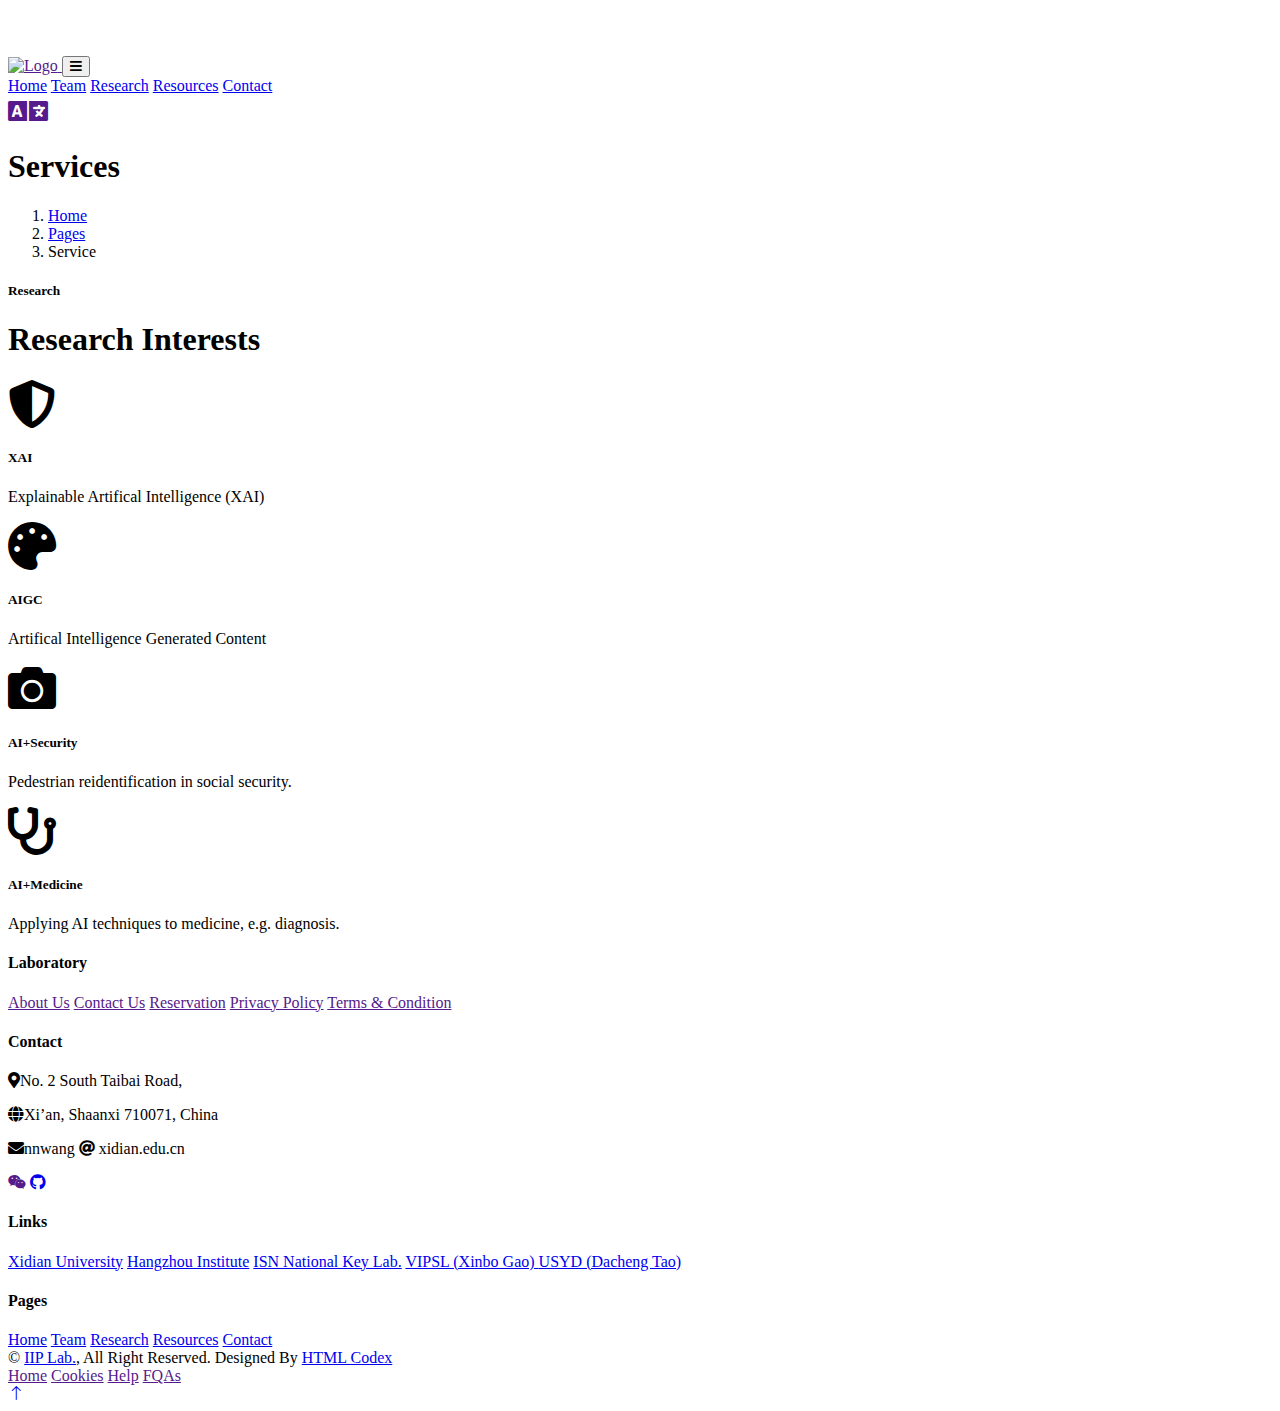
==== research.html @ 254fb224 "Add files via upload" ====
<!DOCTYPE html>
<html lang="en">


<head>
    <meta charset="utf-8">
    <title>IIP Lab. Research</title>
    <meta content="width=device-width, initial-scale=1.0" name="viewport">
    <meta content="" name="keywords">
    <meta content="" name="description">

    <!-- Favicon -->
    <link href="img/iip_fav.png" rel="icon">

    <!-- Google Web Fonts -->
    <link rel="preconnect" href="https://fonts.googleapis.com">
    <link rel="preconnect" href="https://fonts.gstatic.com" crossorigin>
    <link href="https://fonts.googleapis.com/css2?family=Heebo:wght@400;500;600&family=Nunito:wght@600;700;800&family=Pacifico&display=swap" rel="stylesheet">

    <!-- Icon Font Stylesheet -->
    <link href="https://cdnjs.cloudflare.com/ajax/libs/font-awesome/5.10.0/css/all.min.css" rel="stylesheet">
    <link href="https://cdn.jsdelivr.net/npm/bootstrap-icons@1.4.1/font/bootstrap-icons.css" rel="stylesheet">

    <!-- Libraries Stylesheet -->
    <link href="lib/animate/animate.min.css" rel="stylesheet">
    <link href="lib/owlcarousel/assets/owl.carousel.min.css" rel="stylesheet">
    <link href="lib/tempusdominus/css/tempusdominus-bootstrap-4.min.css" rel="stylesheet" />

    <!-- Customized Bootstrap Stylesheet -->
    <link href="css/bootstrap.min.css" rel="stylesheet">

    <!-- Template Stylesheet -->
    <link href="css/style.css" rel="stylesheet">
</head>

<body>
    <div class="container-xxl bg-white p-0">
        <!-- Spinner Start -->
        <div id="spinner" class="show bg-white position-fixed translate-middle w-100 vh-100 top-50 start-50 d-flex align-items-center justify-content-center">
            <div class="spinner-border text-primary" style="width: 3rem; height: 3rem;" role="status">
                <span class="sr-only">Loading...</span>
            </div>
        </div>
        <!-- Spinner End -->



        <!-- Navbar & Hero Start -->
        <div class="container-xxl position-relative p-0">
            <nav class="navbar navbar-expand-lg navbar-dark bg-dark px-4 px-lg-5 py-3 py-lg-0">
                <a href="" class="navbar-brand p-0">
                    <!-- <h1 class="text-primary m-0"><i class="fa fa-utensils me-3"></i>IIP-XDU</h1> -->
                    <img src="img/iip_white2.png" alt="Logo">
                </a>
                <button class="navbar-toggler" type="button" data-bs-toggle="collapse" data-bs-target="#navbarCollapse">
                    <span class="fa fa-bars"></span>
                </button>
                <div class="collapse navbar-collapse" id="navbarCollapse">
                    <div class="navbar-nav ms-auto py-0 pe-4">
                        <a href="index.html" class="nav-item nav-link">Home</a>
                        <a href="team.html" class="nav-item nav-link">Team</a>
                        <a href="research.html" class="nav-item nav-link active">Research</a>
                        <a href="resources.html" class="nav-item nav-link">Resources</a>
                        <!--
                        <div class="nav-item dropdown">
                            <a href="#" class="nav-link dropdown-toggle" data-bs-toggle="dropdown">Projects</a>
                            <div class="dropdown-menu m-0">
                                <a href="booking.html" class="dropdown-item">XAI</a>
                                <a href="team.html" class="dropdown-item">AIGC</a>
                                <a href="testimonial.html" class="dropdown-item">HIT</a>
                            </div>
                        </div>
                      -->
                        <a href="contact.html" class="nav-item nav-link">Contact</a>
                    </div>
                    <a href="" class="nav-item nav-link"><i class="fa fa-2x fa-language text-primary "></i></a>
                </div>
            </nav>

            <div class="container-xxl py-5 bg-dark hero-header mb-5">
                <div class="container text-center my-5 pt-5 pb-4">
                    <h1 class="display-3 text-white mb-3 animated slideInDown">Services</h1>
                    <nav aria-label="breadcrumb">
                        <ol class="breadcrumb justify-content-center text-uppercase">
                            <li class="breadcrumb-item"><a href="#">Home</a></li>
                            <li class="breadcrumb-item"><a href="#">Pages</a></li>
                            <li class="breadcrumb-item text-white active" aria-current="page">Service</li>
                        </ol>
                    </nav>
                </div>
            </div>
        </div>
        <!-- Navbar & Hero End -->


        <!-- Service Start -->
        <div class="container-xxl py-5">
            <div class="container">
                <div class="text-center">
                    <h5 class="section-title ff-secondary text-center text-primary fw-normal">Research</h5>
                    <h1 class="mb-5">Research Interests</h1>
                </div>
                <div class="row g-4">
                    <div class="col-lg-3 col-sm-6 wow fadeInUp" data-wow-delay="0.1s">
                        <div class="service-item rounded pt-3">
                            <div class="p-4">
                                <i class="fa fa-3x fa-shield-alt text-primary mb-4"></i>
                                <h5>XAI</h5>
                                <p>Explainable Artifical Intelligence (XAI)</p>
                            </div>
                        </div>
                    </div>
                    <div class="col-lg-3 col-sm-6 wow fadeInUp" data-wow-delay="0.3s">
                        <div class="service-item rounded pt-3">
                            <div class="p-4">
                                <i class="fa fa-3x fa-palette text-primary mb-4"></i>
                                <h5>AIGC</h5>
                                <p>Artifical Intelligence Generated Content</p>
                            </div>
                        </div>
                    </div>
                    <div class="col-lg-3 col-sm-6 wow fadeInUp" data-wow-delay="0.5s">
                        <div class="service-item rounded pt-3">
                            <div class="p-4">
                                <i class="fa fa-3x fa-camera text-primary mb-4"></i>
                                <h5>AI+Security</h5>
                                <p>Pedestrian reidentification in social security.</p>
                            </div>
                        </div>
                    </div>
                    <div class="col-lg-3 col-sm-6 wow fadeInUp" data-wow-delay="0.7s">
                        <div class="service-item rounded pt-3">
                            <div class="p-4">
                                <i class="fa fa-3x fa-stethoscope text-primary mb-4"></i>
                                <h5>AI+Medicine</h5>
                                <p>Applying AI techniques to medicine, e.g. diagnosis.</p>
                            </div>
                        </div>
                    </div>
                </div>
            </div>
        </div>
        <!-- Service End -->


        <!-- Footer Start -->
        <div class="container-fluid bg-dark text-light footer pt-5 mt-5 wow fadeIn" data-wow-delay="0.1s">
            <div class="container py-5">
                <div class="row g-5">
                    <div class="col-lg-3 col-md-6">
                        <h4 class="section-title ff-secondary text-start text-primary fw-normal mb-4">Laboratory</h4>
                        <a class="btn btn-link" href="">About Us</a>
                        <a class="btn btn-link" href="">Contact Us</a>
                        <a class="btn btn-link" href="">Reservation</a>
                        <a class="btn btn-link" href="">Privacy Policy</a>
                        <a class="btn btn-link" href="">Terms & Condition</a>
                    </div>
                    <div class="col-lg-3 col-md-6">
                        <h4 class="section-title ff-secondary text-start text-primary fw-normal mb-4">Contact</h4>
                        <p class="mb-2"><i class="fa fa-map-marker-alt me-3"></i>No. 2 South Taibai Road, </p>
                        <p class="mb-2"><i class="fa fa-globe me-3"></i>Xi’an, Shaanxi 710071, China</p>
                        <p class="mb-2"><i class="fa fa-envelope me-3"></i>nnwang <i class="fa fa-at"></i> xidian.edu.cn</p>
                        <div class="d-flex pt-2">
                            <a class="btn btn-outline-light btn-social" href=""><i class="fab fa-weixin"></i></a>
                            <a class="btn btn-outline-light btn-social" href="https://github.com/IIP-Lab-XDU" target="_blank"><i class="fab fa-github"></i></a>
                            <!--
                            <a class="btn btn-outline-light btn-social" href=""><i class="fab fa-youtube"></i></a>
                            <a class="btn btn-outline-light btn-social" href=""><i class="fab fa-linkedin-in"></i></a>
                          -->
                        </div>
                    </div>
                    <div class="col-lg-3 col-md-6">
                        <h4 class="section-title ff-secondary text-start text-primary fw-normal mb-4">Links</h4>
                        <a class="btn btn-link" href="https://www.xidian.edu.cn/" target="_blank">Xidian University</a>
                        <a class="btn btn-link" href="https://hz.xidian.edu.cn/" target="_blank">Hangzhou Institute</a>
                        <a class="btn btn-link" href="https://isn.xidian.edu.cn/" target="_blank">ISN National Key Lab.</a>
                        <a class="btn btn-link" href="https://see.xidian.edu.cn/faculty/xbgao/" target="_blank">VIPSL (Xinbo Gao) </a>
                        <a class="btn btn-link" href="https://www.sydney.edu.au/engineering/about/our-people/academic-staff/dacheng-tao.html" target="_blank">USYD (Dacheng Tao) </a>
                    </div>
                    <div class="col-lg-3 col-md-6">
                        <h4 class="section-title ff-secondary text-start text-primary fw-normal mb-4">Pages</h4>
                        <!--
                        <p>You can try our work.</p>
                        <div class="position-relative mx-auto" style="max-width: 400px;">
                            <input class="form-control border-primary w-100 py-3 ps-4 pe-5" type="text" placeholder="Your email">
                            <button type="button" class="btn btn-primary py-2 position-absolute top-0 end-0 mt-2 me-2">SignUp</button>
                        </div>
                        <img class="img-fluid flex-shrink-0 rounded-circle" src="img/applet.png" style="width: 50px; height: 50px;">
                      -->
                        <a class="btn btn-link" href="index.html" class="nav-item nav-link">Home</a>
                        <a class="btn btn-link" href="team.html" class="nav-item nav-link">Team</a>
                        <a class="btn btn-link" href="research.html" class="nav-item nav-link">Research</a>
                        <a class="btn btn-link" href="resources.html" class="nav-item nav-link">Resources</a>
                        <a class="btn btn-link" href="contact.html" class="nav-item nav-link">Contact</a>
                    </div>
                </div>
            </div>
            <div class="container">
                <div class="copyright">
                    <div class="row">
                        <div class="col-md-6 text-center text-md-start mb-3 mb-md-0">
                            &copy; <a class="border-bottom" href="#">IIP Lab.</a>, All Right Reserved.

              <!--/*** This template is free as long as you keep the footer author’s credit link/attribution link/backlink. If you'd like to use the template without the footer author’s credit link/attribution link/backlink, you can purchase the Credit Removal License from "https://htmlcodex.com/credit-removal". Thank you for your support. ***/-->
              Designed By <a class="border-bottom" href="https://htmlcodex.com">HTML Codex</a>
                        </div>
                        <div class="col-md-6 text-center text-md-end">
                            <div class="footer-menu">
                                <a href="">Home</a>
                                <a href="">Cookies</a>
                                <a href="">Help</a>
                                <a href="">FQAs</a>
                            </div>
                        </div>
                    </div>
                </div>
            </div>
        </div>
        <!-- Footer End -->


        <!-- Back to Top -->
        <a href="#" class="btn btn-lg btn-primary btn-lg-square back-to-top"><i class="bi bi-arrow-up"></i></a>
    </div>

    <!-- JavaScript Libraries -->
    <script src="https://code.jquery.com/jquery-3.4.1.min.js"></script>
    <script src="https://cdn.jsdelivr.net/npm/bootstrap@5.0.0/dist/js/bootstrap.bundle.min.js"></script>
    <script src="lib/wow/wow.min.js"></script>
    <script src="lib/easing/easing.min.js"></script>
    <script src="lib/waypoints/waypoints.min.js"></script>
    <script src="lib/counterup/counterup.min.js"></script>
    <script src="lib/owlcarousel/owl.carousel.min.js"></script>
    <script src="lib/tempusdominus/js/moment.min.js"></script>
    <script src="lib/tempusdominus/js/moment-timezone.min.js"></script>
    <script src="lib/tempusdominus/js/tempusdominus-bootstrap-4.min.js"></script>

    <!-- Template Javascript -->
    <script src="js/main.js"></script>
</body>

</html>
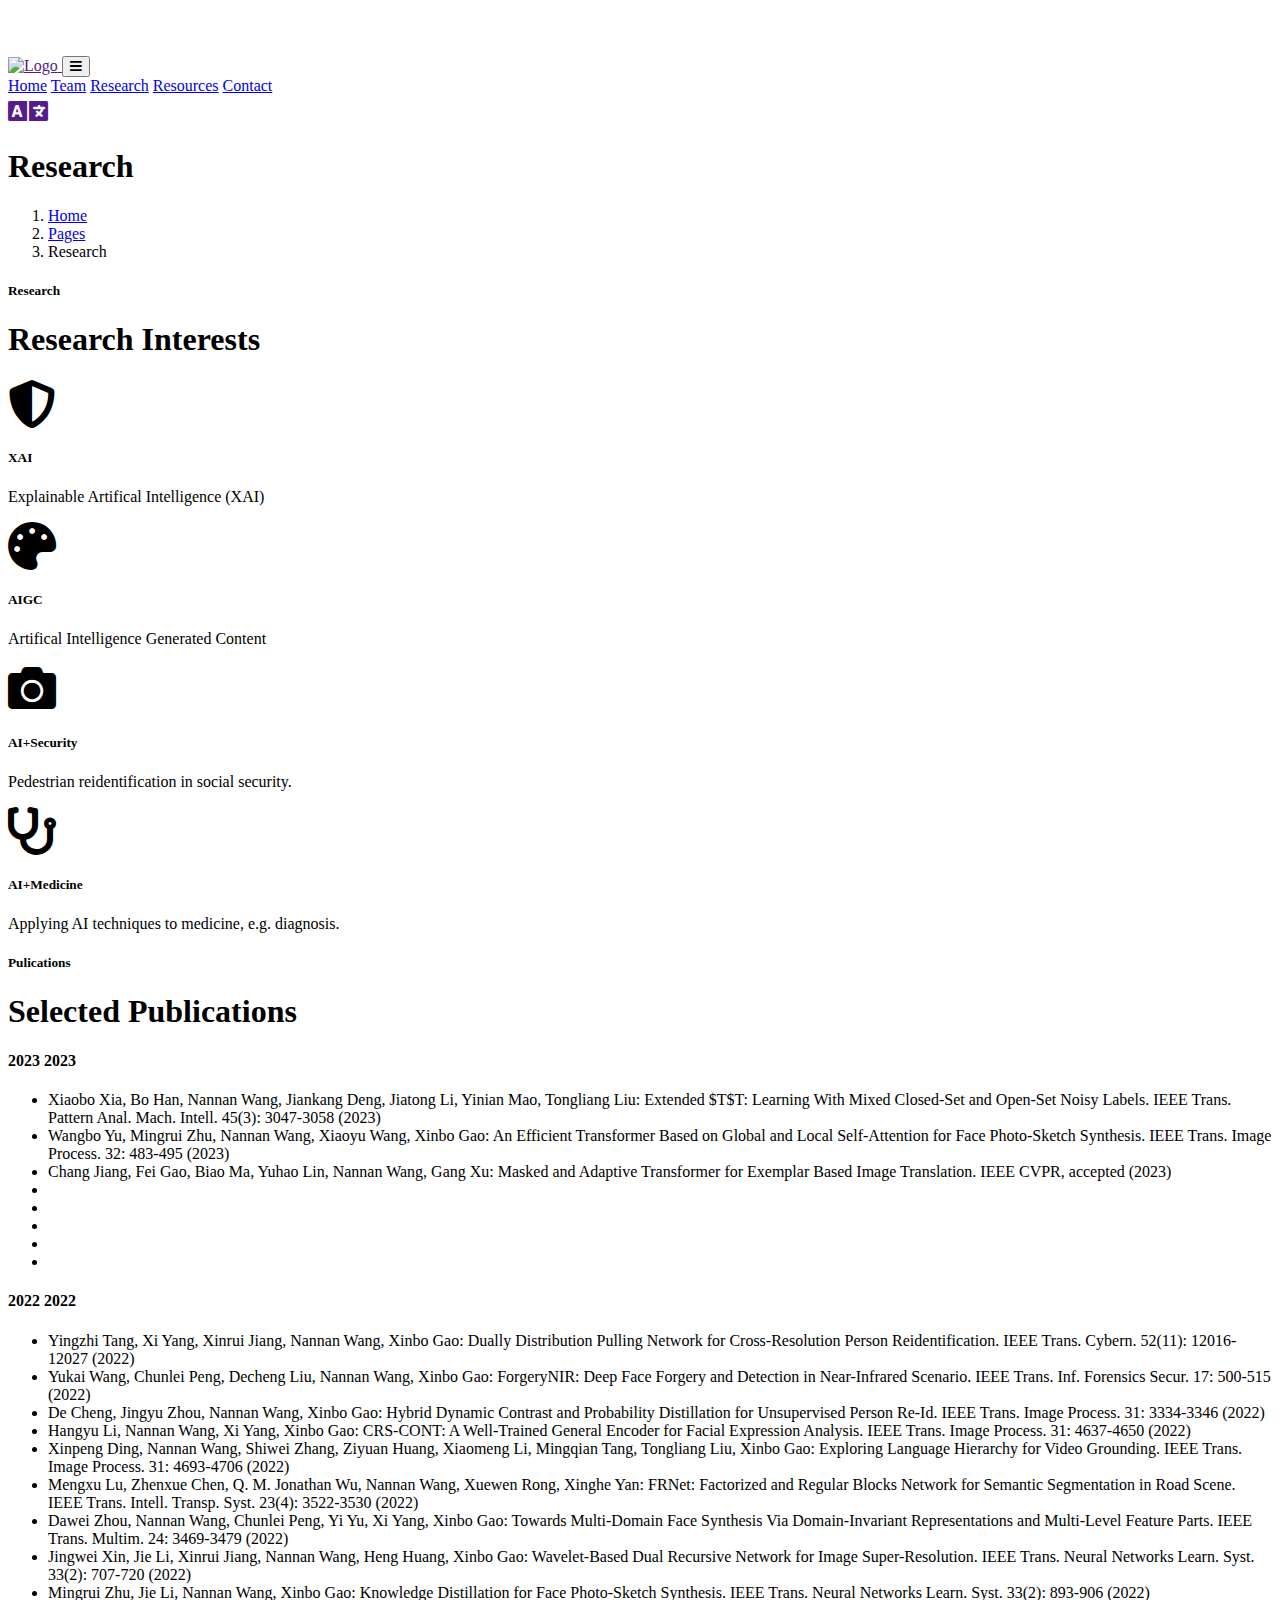
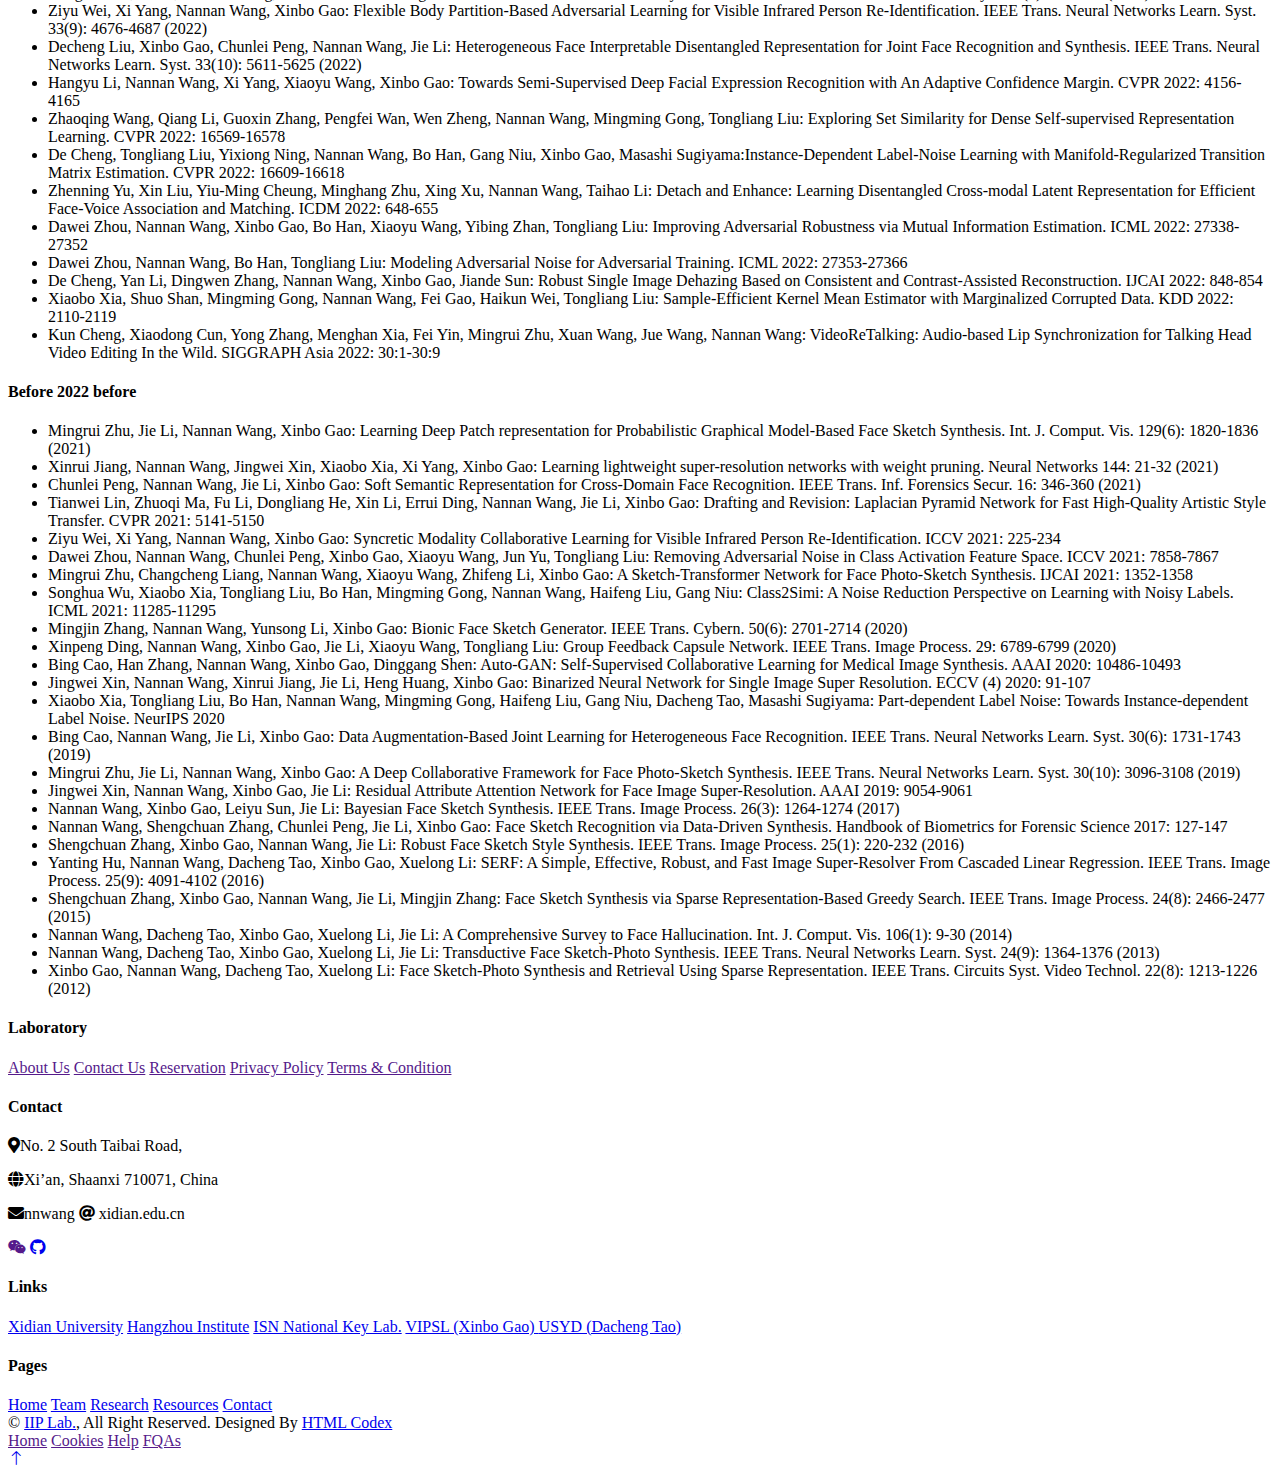
==== commit f98b1e93: "Add files via upload" ====
--- a/research.html
+++ b/research.html
@@ -79,12 +79,12 @@
 
             <div class="container-xxl py-5 bg-dark hero-header mb-5">
                 <div class="container text-center my-5 pt-5 pb-4">
-                    <h1 class="display-3 text-white mb-3 animated slideInDown">Services</h1>
+                    <h1 class="display-3 text-white mb-3 animated slideInDown">Research</h1>
                     <nav aria-label="breadcrumb">
                         <ol class="breadcrumb justify-content-center text-uppercase">
                             <li class="breadcrumb-item"><a href="#">Home</a></li>
                             <li class="breadcrumb-item"><a href="#">Pages</a></li>
-                            <li class="breadcrumb-item text-white active" aria-current="page">Service</li>
+                            <li class="breadcrumb-item text-white active" aria-current="page">Research</li>
                         </ol>
                     </nav>
                 </div>
@@ -96,6 +96,7 @@
         <!-- Service Start -->
         <div class="container-xxl py-5">
             <div class="container">
+
                 <div class="text-center">
                     <h5 class="section-title ff-secondary text-center text-primary fw-normal">Research</h5>
                     <h1 class="mb-5">Research Interests</h1>
@@ -138,6 +139,104 @@
                         </div>
                     </div>
                 </div>
+            </div>
+        </div>
+
+
+        <div class="container-xxl py-5">
+            <div class="container">
+                <div class="text-center">
+                    <h5 class="section-title ff-secondary text-center text-primary fw-normal">Pulications</h5>
+                    <h1 class="mb-5">Selected Publications</h1>
+                </div>
+
+                    <div class="d-flex align-items-center wow fadeInUp" data-wow-delay="0.1s">
+                        <div class="w-100 d-flex flex-column text-start ps-4">
+                            <h4 class="d-flex justify-content-between border-bottom pb-2">
+                                <span>2023</span>
+                                <span class="text-primary">2023</span>
+                            </h4>
+                            <ul>
+                                <li>Xiaobo Xia, Bo Han, Nannan Wang, Jiankang Deng, Jiatong Li, Yinian Mao, Tongliang Liu: Extended $T$T: Learning With Mixed Closed-Set and Open-Set Noisy Labels. IEEE Trans. Pattern Anal. Mach. Intell. 45(3): 3047-3058 (2023)</li>
+                                <li>Wangbo Yu, Mingrui Zhu, Nannan Wang, Xiaoyu Wang, Xinbo Gao: An Efficient Transformer Based on Global and Local Self-Attention for Face Photo-Sketch Synthesis. IEEE Trans. Image Process. 32: 483-495 (2023)</li>
+                                <li>Chang Jiang, Fei Gao, Biao Ma, Yuhao Lin, Nannan Wang, Gang Xu: Masked and Adaptive Transformer for Exemplar Based Image Translation. IEEE CVPR, accepted (2023)</li>
+                                <li>  </li>
+                                <li>  </li>
+                                <li>  </li>
+                                <li>  </li>
+                                <li>  </li>
+                            </ul>
+                        </div>
+                    </div>
+
+                    <div class="d-flex align-items-center wow fadeInUp" data-wow-delay="0.3s">
+                        <div class="w-100 d-flex flex-column text-start ps-4">
+                            <h4 class="d-flex justify-content-between border-bottom pb-2">
+                                <span>2022</span>
+                                <span class="text-primary">2022</span>
+                            </h4>
+                            <ul>
+                                <li>Yingzhi Tang, Xi Yang, Xinrui Jiang, Nannan Wang, Xinbo Gao: Dually Distribution Pulling Network for Cross-Resolution Person Reidentification. IEEE Trans. Cybern. 52(11): 12016-12027 (2022)</li>
+                                <li>Yukai Wang, Chunlei Peng, Decheng Liu, Nannan Wang, Xinbo Gao: ForgeryNIR: Deep Face Forgery and Detection in Near-Infrared Scenario. IEEE Trans. Inf. Forensics Secur. 17: 500-515 (2022)</li>
+                                <li>De Cheng, Jingyu Zhou, Nannan Wang, Xinbo Gao: Hybrid Dynamic Contrast and Probability Distillation for Unsupervised Person Re-Id. IEEE Trans. Image Process. 31: 3334-3346 (2022)</li>
+                                <li> Hangyu Li, Nannan Wang, Xi Yang, Xinbo Gao: CRS-CONT: A Well-Trained General Encoder for Facial Expression Analysis. IEEE Trans. Image Process. 31: 4637-4650 (2022) </li>
+                                <li> Xinpeng Ding, Nannan Wang, Shiwei Zhang, Ziyuan Huang, Xiaomeng Li, Mingqian Tang, Tongliang Liu, Xinbo Gao: Exploring Language Hierarchy for Video Grounding. IEEE Trans. Image Process. 31: 4693-4706 (2022) </li>
+                                <li> Mengxu Lu, Zhenxue Chen, Q. M. Jonathan Wu, Nannan Wang, Xuewen Rong, Xinghe Yan: FRNet: Factorized and Regular Blocks Network for Semantic Segmentation in Road Scene. IEEE Trans. Intell. Transp. Syst. 23(4): 3522-3530 (2022) </li>
+                                <li> Dawei Zhou, Nannan Wang, Chunlei Peng, Yi Yu, Xi Yang, Xinbo Gao: Towards Multi-Domain Face Synthesis Via Domain-Invariant Representations and Multi-Level Feature Parts. IEEE Trans. Multim. 24: 3469-3479 (2022) </li>
+                                <li> Jingwei Xin, Jie Li, Xinrui Jiang, Nannan Wang, Heng Huang, Xinbo Gao: Wavelet-Based Dual Recursive Network for Image Super-Resolution. IEEE Trans. Neural Networks Learn. Syst. 33(2): 707-720 (2022) </li>
+                                <li> Mingrui Zhu, Jie Li, Nannan Wang, Xinbo Gao: Knowledge Distillation for Face Photo-Sketch Synthesis. IEEE Trans. Neural Networks Learn. Syst. 33(2): 893-906 (2022) </li>
+                                <li> Ziyu Wei, Xi Yang, Nannan Wang, Xinbo Gao: Flexible Body Partition-Based Adversarial Learning for Visible Infrared Person Re-Identification. IEEE Trans. Neural Networks Learn. Syst. 33(9): 4676-4687 (2022) </li>
+                                <li> Decheng Liu, Xinbo Gao, Chunlei Peng, Nannan Wang, Jie Li: Heterogeneous Face Interpretable Disentangled Representation for Joint Face Recognition and Synthesis. IEEE Trans. Neural Networks Learn. Syst. 33(10): 5611-5625 (2022) </li>
+                                <li> Hangyu Li, Nannan Wang, Xi Yang, Xiaoyu Wang, Xinbo Gao: Towards Semi-Supervised Deep Facial Expression Recognition with An Adaptive Confidence Margin. CVPR 2022: 4156-4165 </li>
+                                <li> Zhaoqing Wang, Qiang Li, Guoxin Zhang, Pengfei Wan, Wen Zheng, Nannan Wang, Mingming Gong, Tongliang Liu: Exploring Set Similarity for Dense Self-supervised Representation Learning. CVPR 2022: 16569-16578 </li>
+                                <li> De Cheng, Tongliang Liu, Yixiong Ning, Nannan Wang, Bo Han, Gang Niu, Xinbo Gao, Masashi Sugiyama:Instance-Dependent Label-Noise Learning with Manifold-Regularized Transition Matrix Estimation. CVPR 2022: 16609-16618 </li>
+                                <li> Zhenning Yu, Xin Liu, Yiu-Ming Cheung, Minghang Zhu, Xing Xu, Nannan Wang, Taihao Li: Detach and Enhance: Learning Disentangled Cross-modal Latent Representation for Efficient Face-Voice Association and Matching. ICDM 2022: 648-655 </li>
+                                <li> Dawei Zhou, Nannan Wang, Xinbo Gao, Bo Han, Xiaoyu Wang, Yibing Zhan, Tongliang Liu: Improving Adversarial Robustness via Mutual Information Estimation. ICML 2022: 27338-27352 </li>
+                                <li> Dawei Zhou, Nannan Wang, Bo Han, Tongliang Liu: Modeling Adversarial Noise for Adversarial Training. ICML 2022: 27353-27366 </li>
+                                <li> De Cheng, Yan Li, Dingwen Zhang, Nannan Wang, Xinbo Gao, Jiande Sun: Robust Single Image Dehazing Based on Consistent and Contrast-Assisted Reconstruction. IJCAI 2022: 848-854 </li>
+                                <li> Xiaobo Xia, Shuo Shan, Mingming Gong, Nannan Wang, Fei Gao, Haikun Wei, Tongliang Liu: Sample-Efficient Kernel Mean Estimator with Marginalized Corrupted Data. KDD 2022: 2110-2119 </li>
+                                <li> Kun Cheng, Xiaodong Cun, Yong Zhang, Menghan Xia, Fei Yin, Mingrui Zhu, Xuan Wang, Jue Wang, Nannan Wang: VideoReTalking: Audio-based Lip Synchronization for Talking Head Video Editing In the Wild. SIGGRAPH Asia 2022: 30:1-30:9  </li>
+                            </ul>
+                        </div>
+                    </div>
+
+                    <div class="d-flex align-items-center wow fadeInUp" data-wow-delay="0.5s">
+                        <div class="w-100 d-flex flex-column text-start ps-4">
+                            <h4 class="d-flex justify-content-between border-bottom pb-2">
+                                <span>Before 2022</span>
+                                <span class="text-primary">before</span>
+                            </h4>
+                            <ul>
+                            <li> Mingrui Zhu, Jie Li, Nannan Wang, Xinbo Gao: Learning Deep Patch representation for Probabilistic Graphical Model-Based Face Sketch Synthesis. Int. J. Comput. Vis. 129(6): 1820-1836 (2021)  </li>
+                            <li> Xinrui Jiang, Nannan Wang, Jingwei Xin, Xiaobo Xia, Xi Yang, Xinbo Gao: Learning lightweight super-resolution networks with weight pruning. Neural Networks 144: 21-32 (2021) </li>
+                            <li> Chunlei Peng, Nannan Wang, Jie Li, Xinbo Gao: Soft Semantic Representation for Cross-Domain Face Recognition. IEEE Trans. Inf. Forensics Secur. 16: 346-360 (2021) </li>
+                            <li> Tianwei Lin, Zhuoqi Ma, Fu Li, Dongliang He, Xin Li, Errui Ding, Nannan Wang, Jie Li, Xinbo Gao: Drafting and Revision: Laplacian Pyramid Network for Fast High-Quality Artistic Style Transfer. CVPR 2021: 5141-5150 </li>
+                            <li> Ziyu Wei, Xi Yang, Nannan Wang, Xinbo Gao: Syncretic Modality Collaborative Learning for Visible Infrared Person Re-Identification. ICCV 2021: 225-234 </li>
+                            <li> Dawei Zhou, Nannan Wang, Chunlei Peng, Xinbo Gao, Xiaoyu Wang, Jun Yu, Tongliang Liu: Removing Adversarial Noise in Class Activation Feature Space. ICCV 2021: 7858-7867 </li>
+                            <li> Mingrui Zhu, Changcheng Liang, Nannan Wang, Xiaoyu Wang, Zhifeng Li, Xinbo Gao: A Sketch-Transformer Network for Face Photo-Sketch Synthesis. IJCAI 2021: 1352-1358 </li>
+                            <li> Songhua Wu, Xiaobo Xia, Tongliang Liu, Bo Han, Mingming Gong, Nannan Wang, Haifeng Liu, Gang Niu: Class2Simi: A Noise Reduction Perspective on Learning with Noisy Labels. ICML 2021: 11285-11295  </li>
+                            <li> Mingjin Zhang, Nannan Wang, Yunsong Li, Xinbo Gao: Bionic Face Sketch Generator. IEEE Trans. Cybern. 50(6): 2701-2714 (2020) </li>
+                            <li> Xinpeng Ding, Nannan Wang, Xinbo Gao, Jie Li, Xiaoyu Wang, Tongliang Liu: Group Feedback Capsule Network. IEEE Trans. Image Process. 29: 6789-6799 (2020) </li>
+                            <li> Bing Cao, Han Zhang, Nannan Wang, Xinbo Gao, Dinggang Shen: Auto-GAN: Self-Supervised Collaborative Learning for Medical Image Synthesis. AAAI 2020: 10486-10493 </li>
+                            <li> Jingwei Xin, Nannan Wang, Xinrui Jiang, Jie Li, Heng Huang, Xinbo Gao: Binarized Neural Network for Single Image Super Resolution. ECCV (4) 2020: 91-107 </li>
+                            <li> Xiaobo Xia, Tongliang Liu, Bo Han, Nannan Wang, Mingming Gong, Haifeng Liu, Gang Niu, Dacheng Tao, Masashi Sugiyama: Part-dependent Label Noise: Towards Instance-dependent Label Noise. NeurIPS 2020 </li>
+                            <li> Bing Cao, Nannan Wang, Jie Li, Xinbo Gao: Data Augmentation-Based Joint Learning for Heterogeneous Face Recognition. IEEE Trans. Neural Networks Learn. Syst. 30(6): 1731-1743 (2019) </li>
+                            <li> Mingrui Zhu, Jie Li, Nannan Wang, Xinbo Gao: A Deep Collaborative Framework for Face Photo-Sketch Synthesis. IEEE Trans. Neural Networks Learn. Syst. 30(10): 3096-3108 (2019)  </li>
+                            <li> Jingwei Xin, Nannan Wang, Xinbo Gao, Jie Li: Residual Attribute Attention Network for Face Image Super-Resolution. AAAI 2019: 9054-9061 </li>
+                            <li> Nannan Wang, Xinbo Gao, Leiyu Sun, Jie Li: Bayesian Face Sketch Synthesis. IEEE Trans. Image Process. 26(3): 1264-1274 (2017)  </li>
+                            <li> Nannan Wang, Shengchuan Zhang, Chunlei Peng, Jie Li, Xinbo Gao: Face Sketch Recognition via Data-Driven Synthesis. Handbook of Biometrics for Forensic Science 2017: 127-147 </li>
+                            <li> Shengchuan Zhang, Xinbo Gao, Nannan Wang, Jie Li: Robust Face Sketch Style Synthesis. IEEE Trans. Image Process. 25(1): 220-232 (2016)  </li>
+                            <li> Yanting Hu, Nannan Wang, Dacheng Tao, Xinbo Gao, Xuelong Li: SERF: A Simple, Effective, Robust, and Fast Image Super-Resolver From Cascaded Linear Regression. IEEE Trans. Image Process. 25(9): 4091-4102 (2016) </li>
+                            <li> Shengchuan Zhang, Xinbo Gao, Nannan Wang, Jie Li, Mingjin Zhang: Face Sketch Synthesis via Sparse Representation-Based Greedy Search. IEEE Trans. Image Process. 24(8): 2466-2477 (2015) </li>
+                            <li> Nannan Wang, Dacheng Tao, Xinbo Gao, Xuelong Li, Jie Li: A Comprehensive Survey to Face Hallucination. Int. J. Comput. Vis. 106(1): 9-30 (2014) </li>
+                            <li> Nannan Wang, Dacheng Tao, Xinbo Gao, Xuelong Li, Jie Li: Transductive Face Sketch-Photo Synthesis. IEEE Trans. Neural Networks Learn. Syst. 24(9): 1364-1376 (2013) </li>
+                            <li> Xinbo Gao, Nannan Wang, Dacheng Tao, Xuelong Li: Face Sketch-Photo Synthesis and Retrieval Using Sparse Representation. IEEE Trans. Circuits Syst. Video Technol. 22(8): 1213-1226 (2012) </li>
+                            </ul>
+                        </div>
+                    </div>
+
+                </div>
+
             </div>
         </div>
         <!-- Service End -->
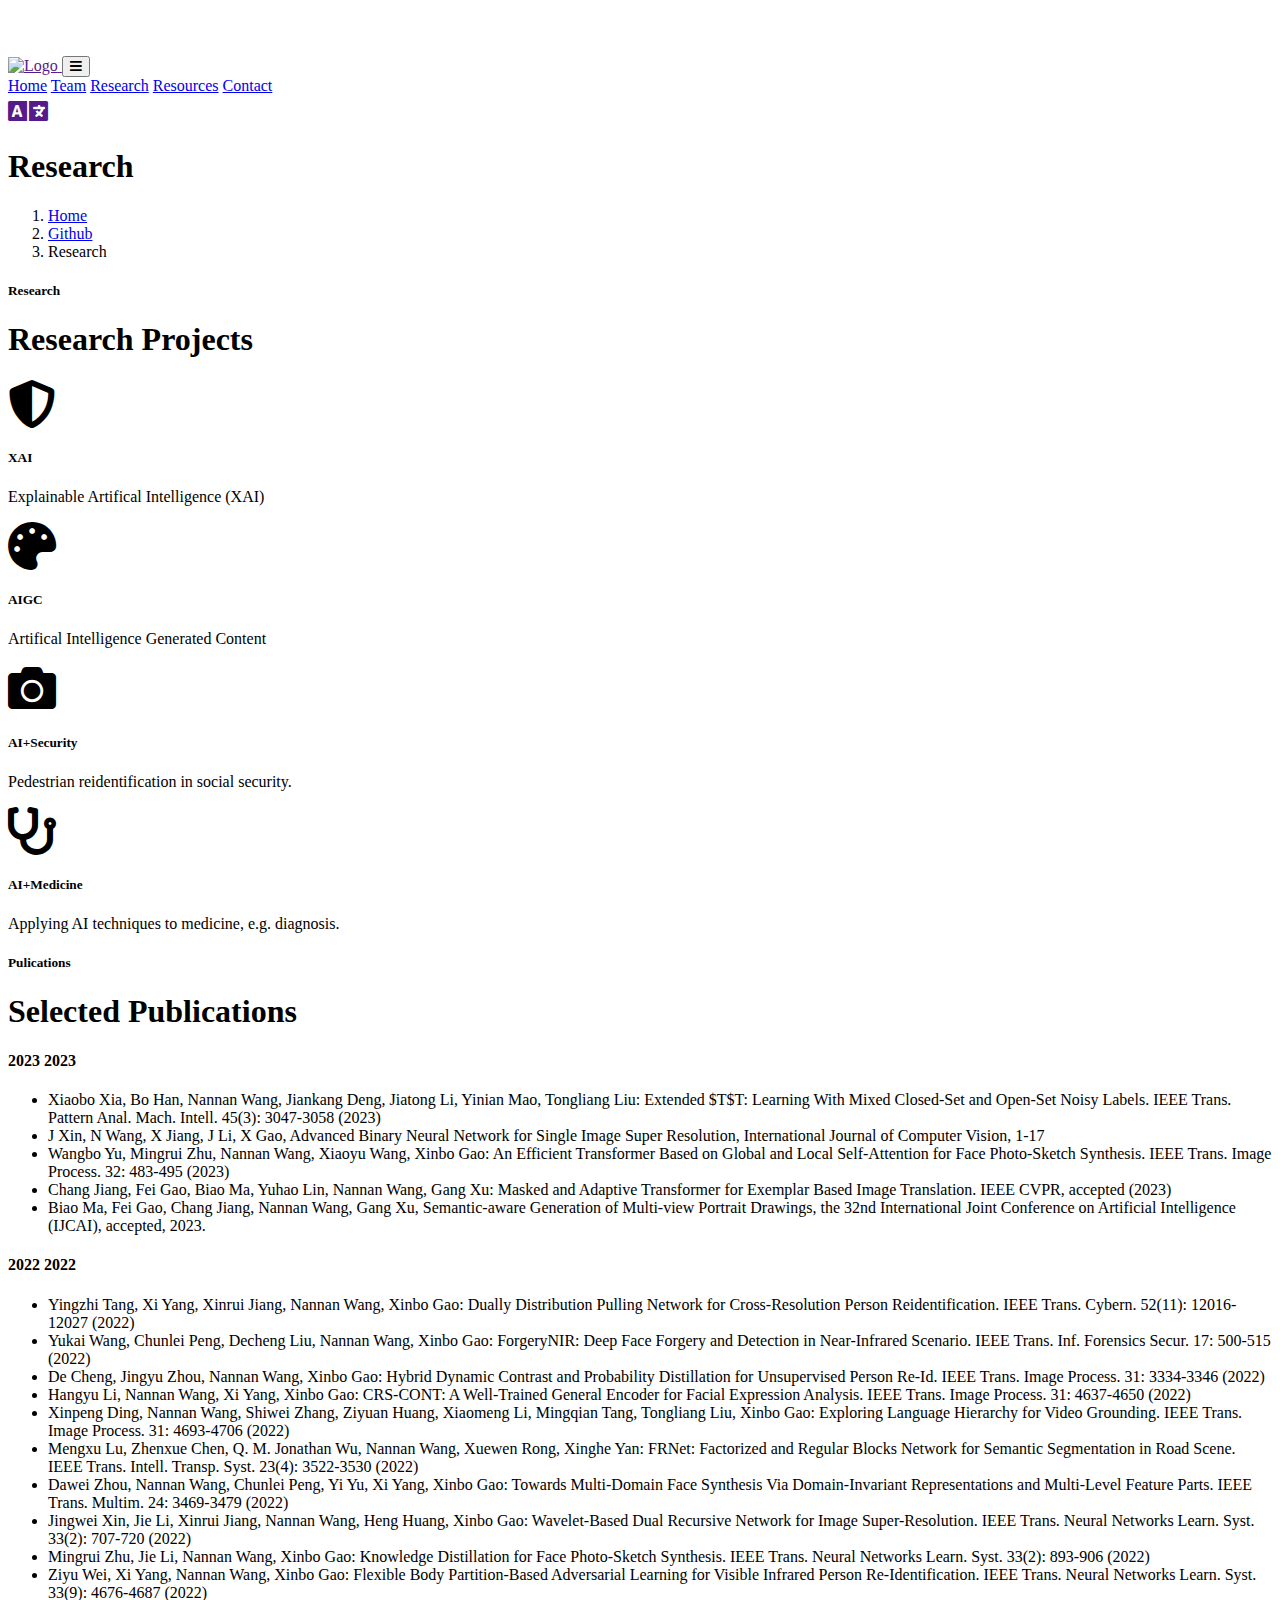
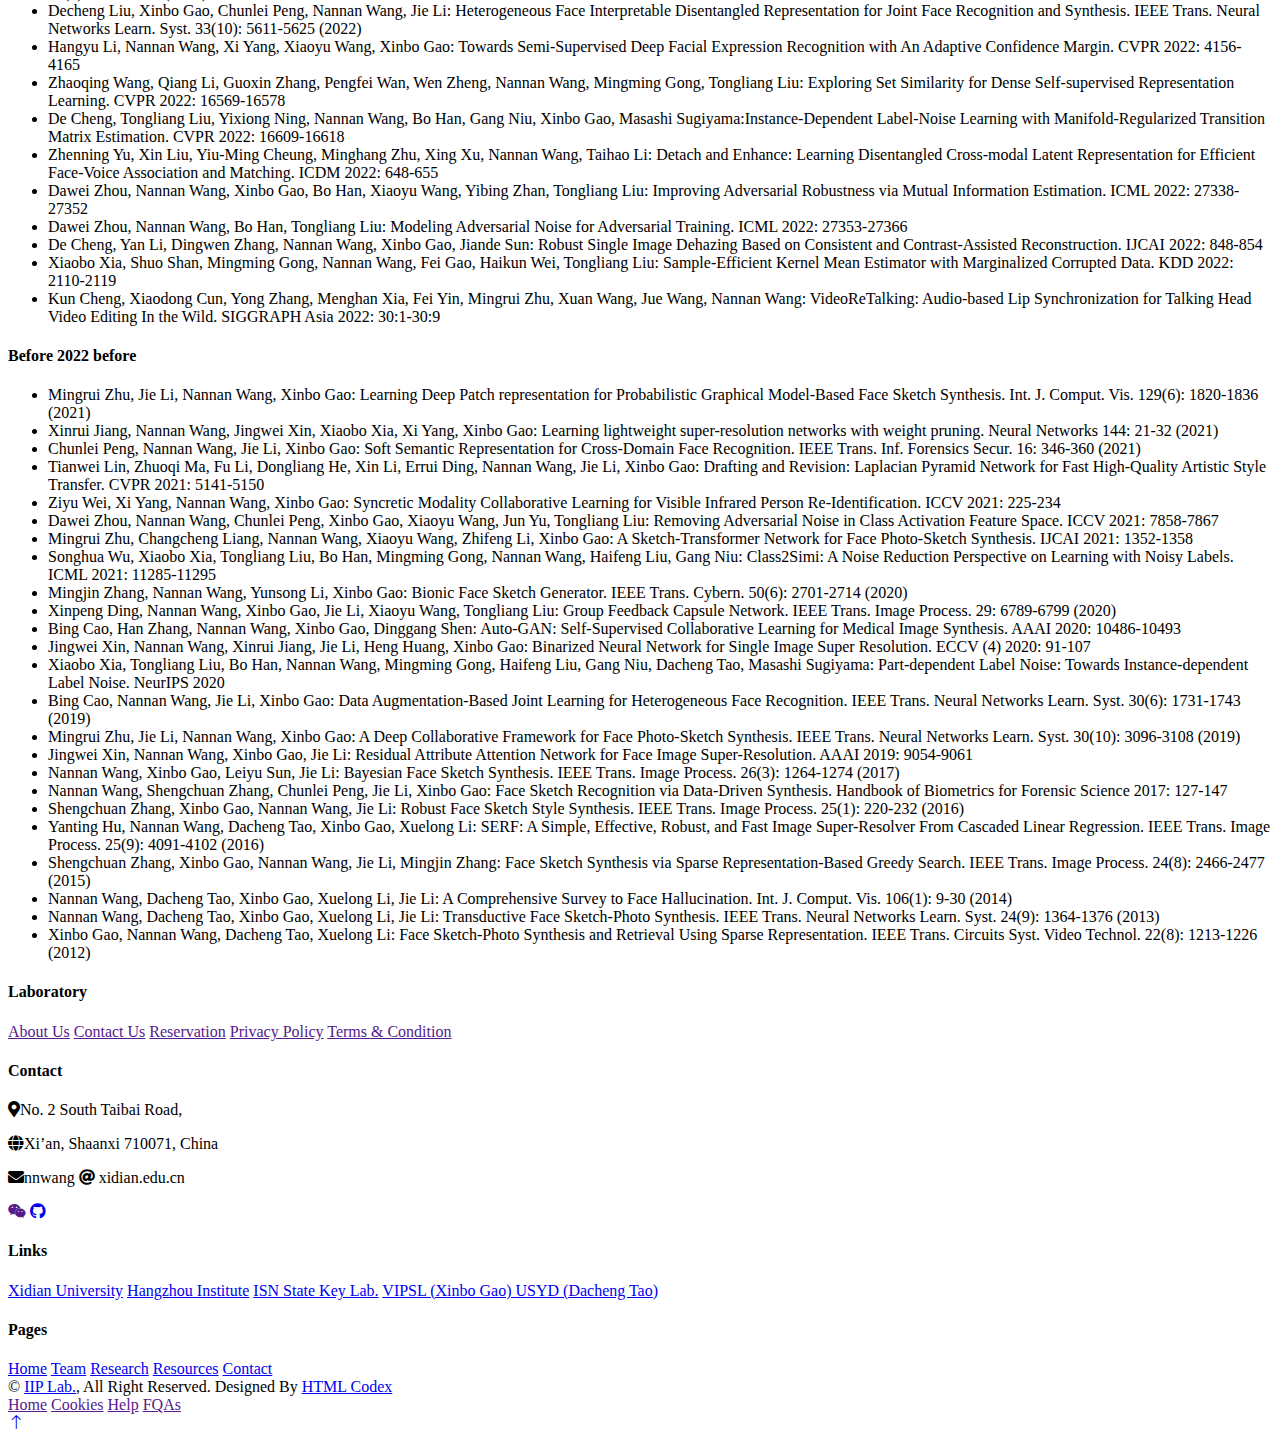
==== commit 84a70568: "Add files via upload" ====
--- a/research.html
+++ b/research.html
@@ -4,7 +4,7 @@
 
 <head>
     <meta charset="utf-8">
-    <title>IIP Lab. Research</title>
+    <title>IIP · Research</title>
     <meta content="width=device-width, initial-scale=1.0" name="viewport">
     <meta content="" name="keywords">
     <meta content="" name="description">
@@ -82,8 +82,8 @@
                     <h1 class="display-3 text-white mb-3 animated slideInDown">Research</h1>
                     <nav aria-label="breadcrumb">
                         <ol class="breadcrumb justify-content-center text-uppercase">
-                            <li class="breadcrumb-item"><a href="#">Home</a></li>
-                            <li class="breadcrumb-item"><a href="#">Pages</a></li>
+                            <li class="breadcrumb-item"><a href="index.html">Home</a></li>
+                            <li class="breadcrumb-item"><a href="https://github.com/IIP-Lab-XDU">Github</a></li>
                             <li class="breadcrumb-item text-white active" aria-current="page">Research</li>
                         </ol>
                     </nav>
@@ -99,7 +99,7 @@
 
                 <div class="text-center">
                     <h5 class="section-title ff-secondary text-center text-primary fw-normal">Research</h5>
-                    <h1 class="mb-5">Research Interests</h1>
+                    <h1 class="mb-5">Research Projects</h1>
                 </div>
                 <div class="row g-4">
                     <div class="col-lg-3 col-sm-6 wow fadeInUp" data-wow-delay="0.1s">
@@ -157,14 +157,16 @@
                                 <span class="text-primary">2023</span>
                             </h4>
                             <ul>
-                                <li>Xiaobo Xia, Bo Han, Nannan Wang, Jiankang Deng, Jiatong Li, Yinian Mao, Tongliang Liu: Extended $T$T: Learning With Mixed Closed-Set and Open-Set Noisy Labels. IEEE Trans. Pattern Anal. Mach. Intell. 45(3): 3047-3058 (2023)</li>
-                                <li>Wangbo Yu, Mingrui Zhu, Nannan Wang, Xiaoyu Wang, Xinbo Gao: An Efficient Transformer Based on Global and Local Self-Attention for Face Photo-Sketch Synthesis. IEEE Trans. Image Process. 32: 483-495 (2023)</li>
-                                <li>Chang Jiang, Fei Gao, Biao Ma, Yuhao Lin, Nannan Wang, Gang Xu: Masked and Adaptive Transformer for Exemplar Based Image Translation. IEEE CVPR, accepted (2023)</li>
-                                <li>  </li>
-                                <li>  </li>
-                                <li>  </li>
-                                <li>  </li>
-                                <li>  </li>
+                                <li>Xiaobo Xia, Bo Han, Nannan Wang, Jiankang Deng, Jiatong Li, Yinian Mao, Tongliang Liu:
+                                  Extended $T$T: Learning With Mixed Closed-Set and Open-Set Noisy Labels. IEEE Trans. Pattern Anal. Mach. Intell. 45(3): 3047-3058 (2023)</li>
+                                <li>J Xin, N Wang, X Jiang, J Li, X Gao,
+                                  Advanced Binary Neural Network for Single Image Super Resolution, International Journal of Computer Vision, 1-17</li>
+                                <li>Wangbo Yu, Mingrui Zhu, Nannan Wang, Xiaoyu Wang, Xinbo Gao:
+                                  An Efficient Transformer Based on Global and Local Self-Attention for Face Photo-Sketch Synthesis. IEEE Trans. Image Process. 32: 483-495 (2023)</li>
+                                <li>Chang Jiang, Fei Gao, Biao Ma, Yuhao Lin, Nannan Wang, Gang Xu:
+                                  Masked and Adaptive Transformer for Exemplar Based Image Translation. IEEE CVPR, accepted (2023)</li>
+                                <li>Biao Ma, Fei Gao, Chang Jiang, Nannan Wang, Gang Xu,
+                                  Semantic-aware Generation of Multi-view Portrait Drawings, the 32nd International Joint Conference on Artificial Intelligence (IJCAI), accepted, 2023.</li>
                             </ul>
                         </div>
                     </div>
@@ -272,7 +274,7 @@
                         <h4 class="section-title ff-secondary text-start text-primary fw-normal mb-4">Links</h4>
                         <a class="btn btn-link" href="https://www.xidian.edu.cn/" target="_blank">Xidian University</a>
                         <a class="btn btn-link" href="https://hz.xidian.edu.cn/" target="_blank">Hangzhou Institute</a>
-                        <a class="btn btn-link" href="https://isn.xidian.edu.cn/" target="_blank">ISN National Key Lab.</a>
+                        <a class="btn btn-link" href="https://isn.xidian.edu.cn/" target="_blank">ISN State Key Lab.</a>
                         <a class="btn btn-link" href="https://see.xidian.edu.cn/faculty/xbgao/" target="_blank">VIPSL (Xinbo Gao) </a>
                         <a class="btn btn-link" href="https://www.sydney.edu.au/engineering/about/our-people/academic-staff/dacheng-tao.html" target="_blank">USYD (Dacheng Tao) </a>
                     </div>
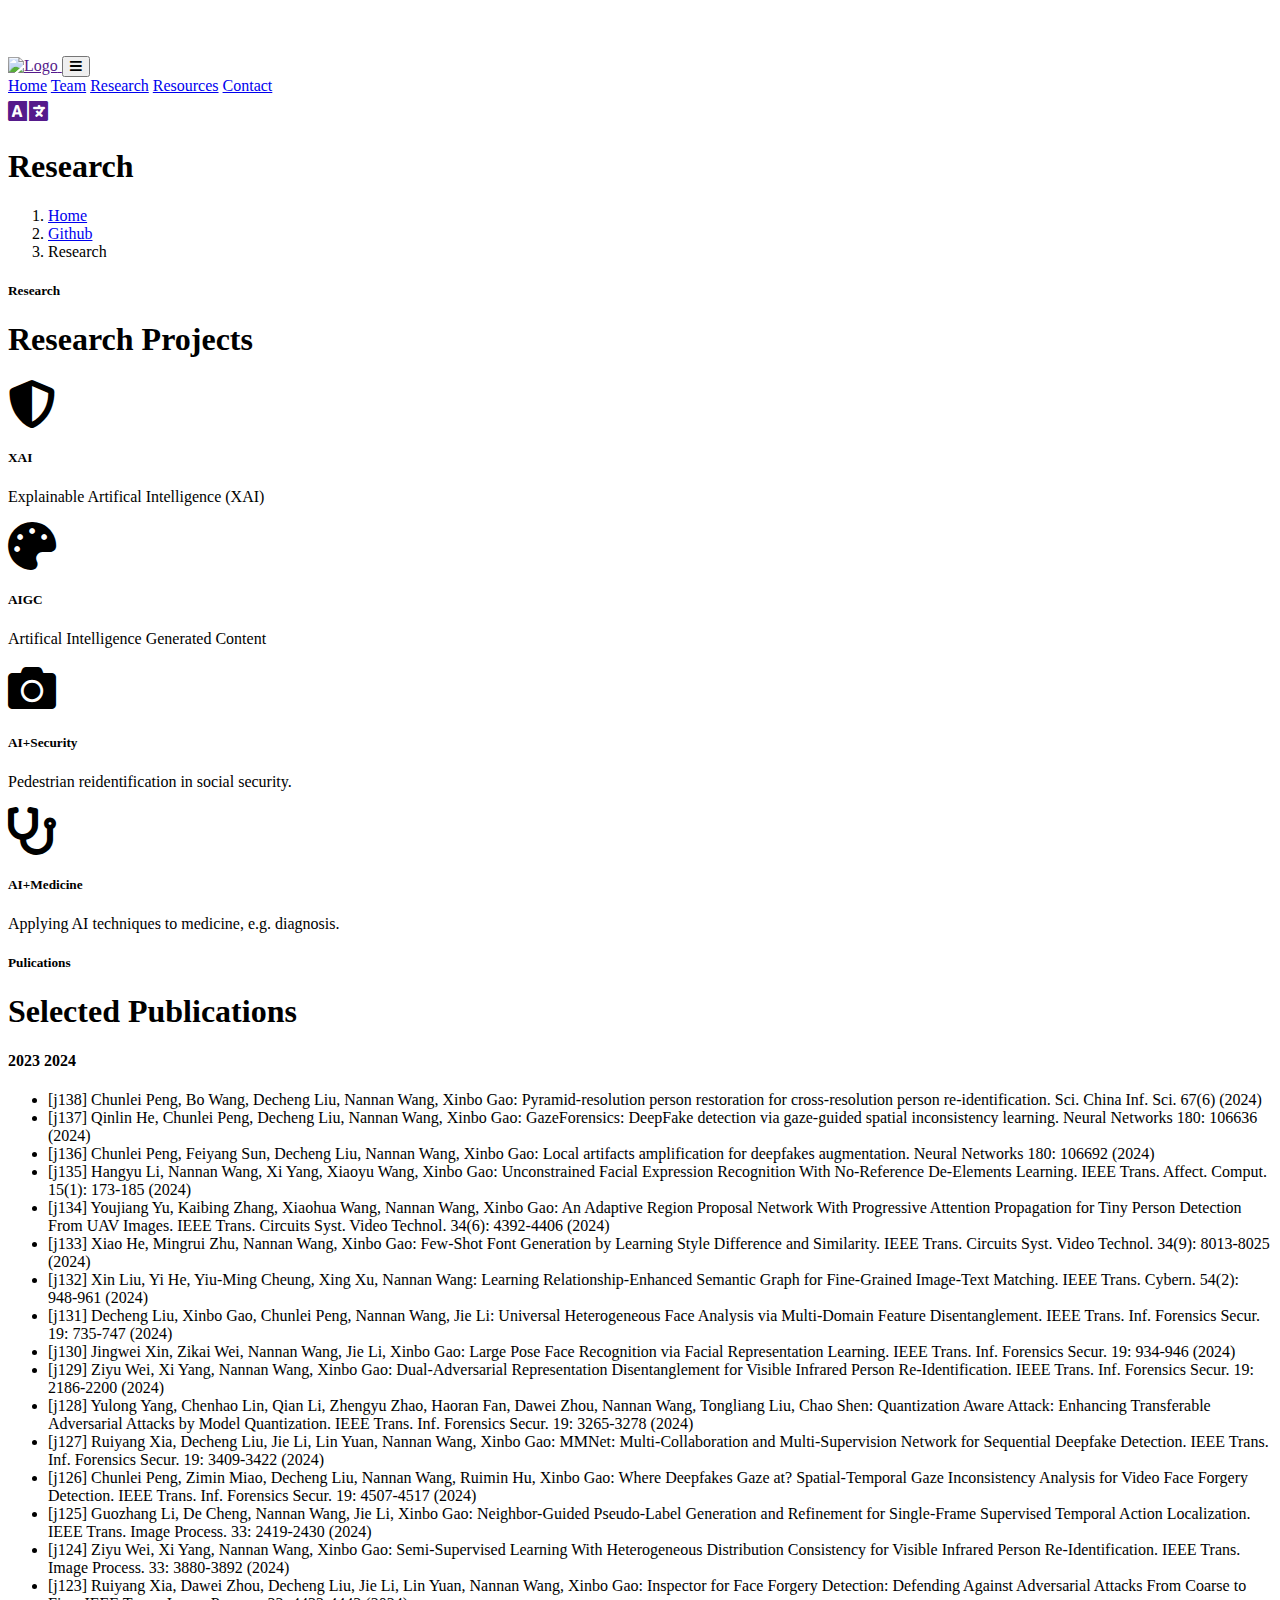
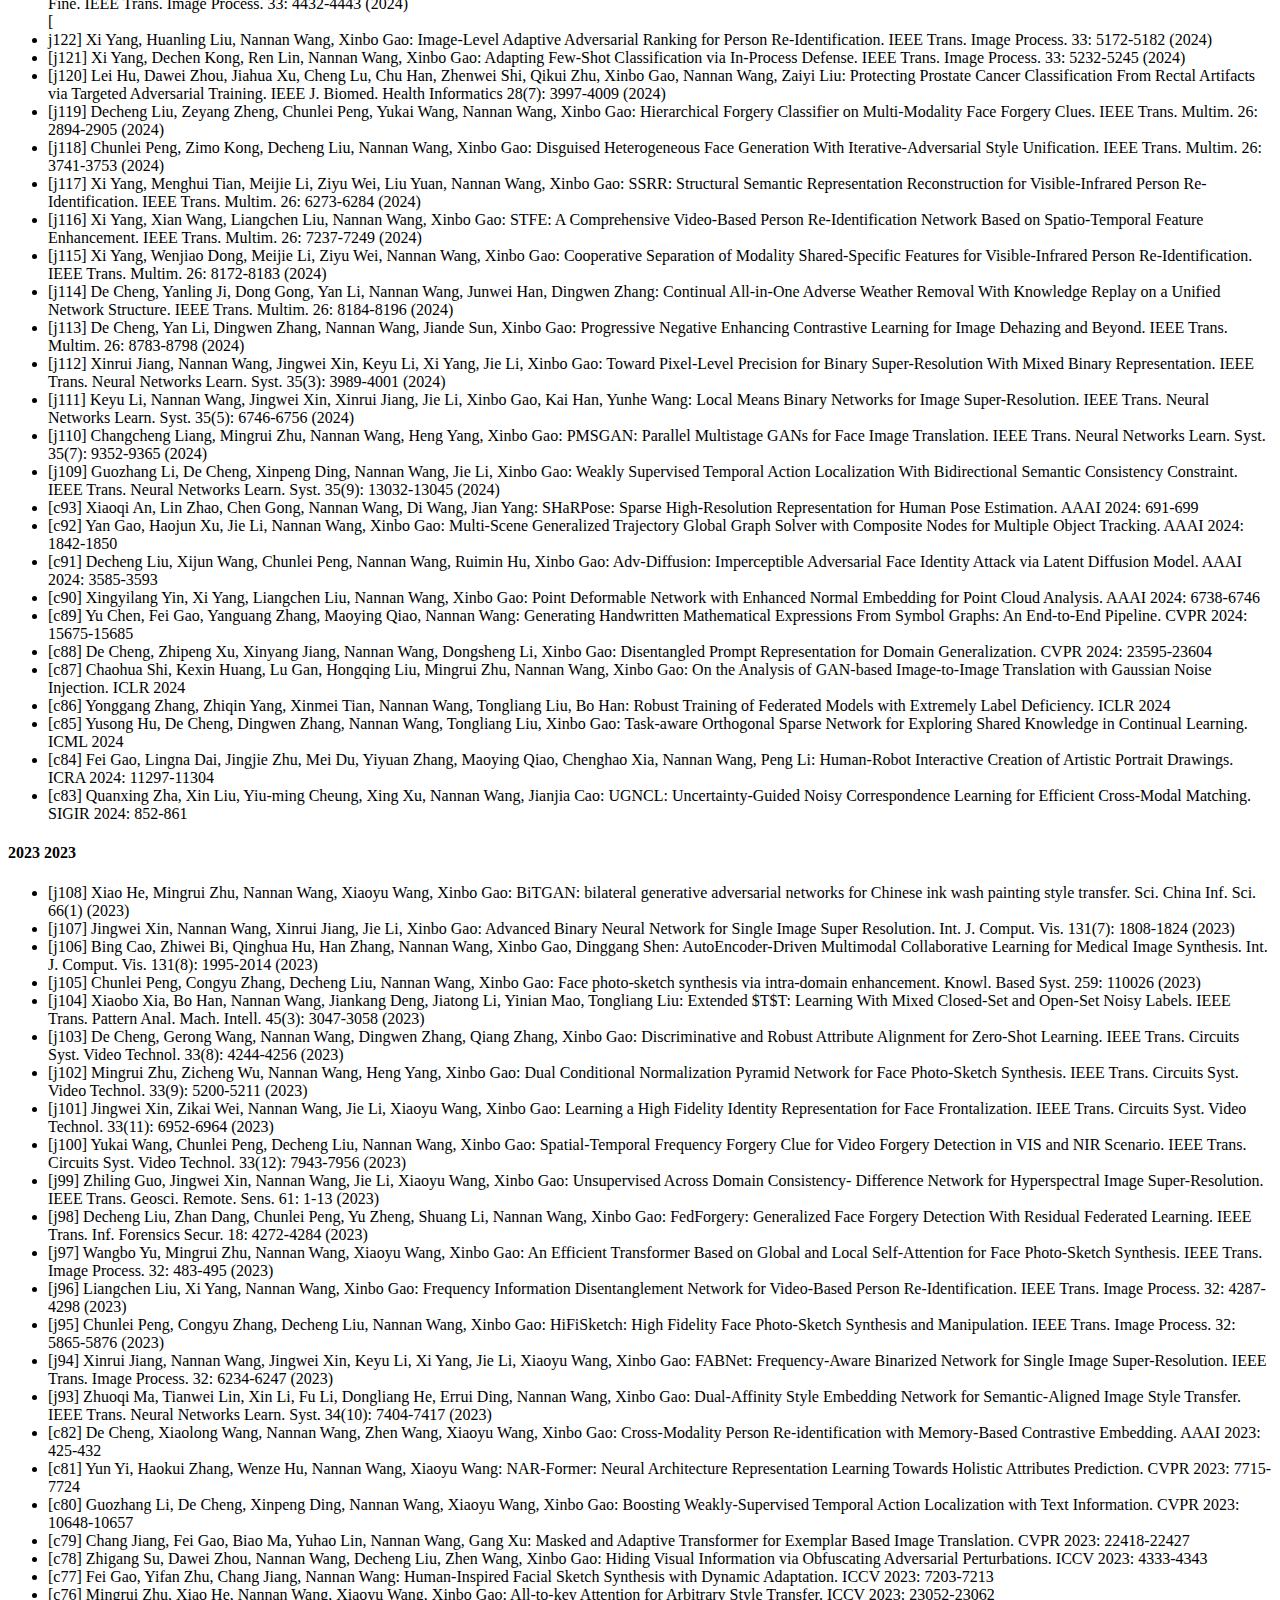
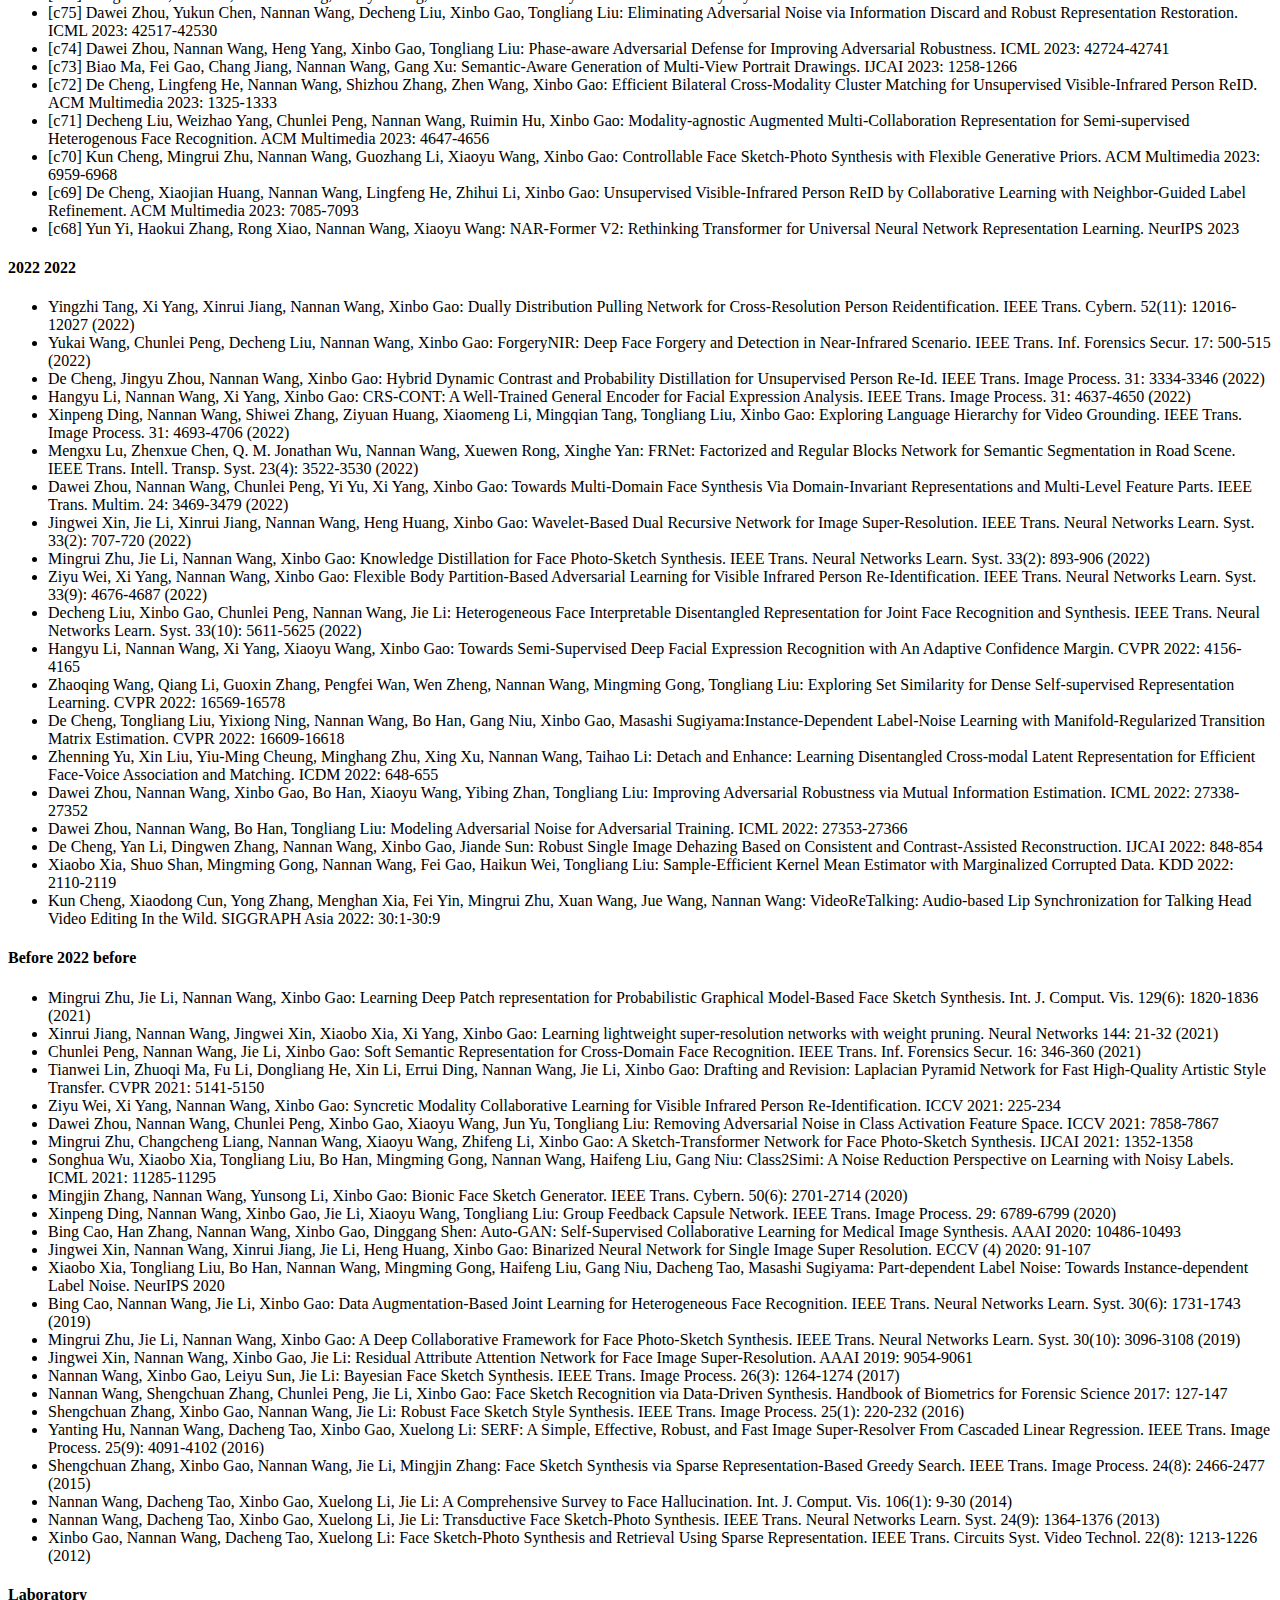
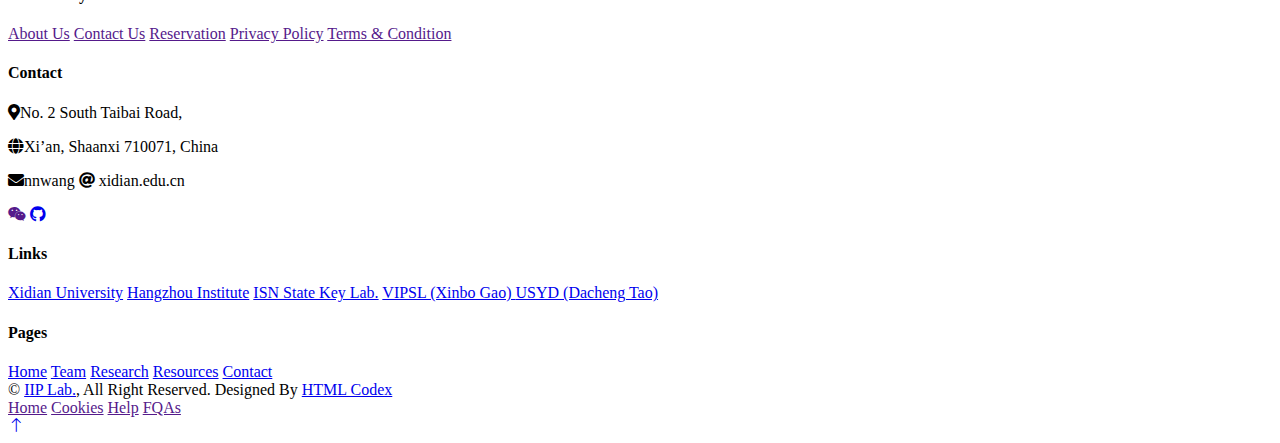
==== commit 9cc7901b: "Update research.html" ====
--- a/research.html
+++ b/research.html
@@ -150,6 +150,103 @@
                     <h1 class="mb-5">Selected Publications</h1>
                 </div>
 
+
+                    <div class="d-flex align-items-center wow fadeInUp" data-wow-delay="0.1s">
+                        <div class="w-100 d-flex flex-column text-start ps-4">
+                            <h4 class="d-flex justify-content-between border-bottom pb-2">
+                                <span>2023</span>
+                                <span class="text-primary">2024</span>
+                            </h4>
+                            <ul>
+    <li> [j138]      Chunlei Peng, Bo Wang, Decheng Liu, Nannan Wang, Xinbo Gao:
+Pyramid-resolution person restoration for cross-resolution person re-identification. Sci. China Inf. Sci. 67(6) (2024)</li>
+    <li> [j137]      Qinlin He, Chunlei Peng, Decheng Liu, Nannan Wang, Xinbo Gao:
+GazeForensics: DeepFake detection via gaze-guided spatial inconsistency learning. Neural Networks 180: 106636 (2024)</li>
+    <li> [j136]      Chunlei Peng, Feiyang Sun, Decheng Liu, Nannan Wang, Xinbo Gao:
+Local artifacts amplification for deepfakes augmentation. Neural Networks 180: 106692 (2024)</li>
+    <li> [j135]      Hangyu Li, Nannan Wang, Xi Yang, Xiaoyu Wang, Xinbo Gao:
+Unconstrained Facial Expression Recognition With No-Reference De-Elements Learning. IEEE Trans. Affect. Comput. 15(1): 173-185 (2024)</li>
+    <li> [j134]      Youjiang Yu, Kaibing Zhang, Xiaohua Wang, Nannan Wang, Xinbo Gao:
+An Adaptive Region Proposal Network With Progressive Attention Propagation for Tiny Person Detection From UAV Images. IEEE Trans. Circuits Syst. Video Technol. 34(6): 4392-4406 (2024)</li>
+    <li> [j133]      Xiao He, Mingrui Zhu, Nannan Wang, Xinbo Gao:
+Few-Shot Font Generation by Learning Style Difference and Similarity. IEEE Trans. Circuits Syst. Video Technol. 34(9): 8013-8025 (2024)</li>
+    <li> [j132]      Xin Liu, Yi He, Yiu-Ming Cheung, Xing Xu, Nannan Wang:
+Learning Relationship-Enhanced Semantic Graph for Fine-Grained Image-Text Matching. IEEE Trans. Cybern. 54(2): 948-961 (2024)</li>
+    <li> [j131]      Decheng Liu, Xinbo Gao, Chunlei Peng, Nannan Wang, Jie Li:
+Universal Heterogeneous Face Analysis via Multi-Domain Feature Disentanglement. IEEE Trans. Inf. Forensics Secur. 19: 735-747 (2024)</li>
+    <li> [j130]      Jingwei Xin, Zikai Wei, Nannan Wang, Jie Li, Xinbo Gao:
+Large Pose Face Recognition via Facial Representation Learning. IEEE Trans. Inf. Forensics Secur. 19: 934-946 (2024)</li>
+    <li> [j129]      Ziyu Wei, Xi Yang, Nannan Wang, Xinbo Gao:
+Dual-Adversarial Representation Disentanglement for Visible Infrared Person Re-Identification. IEEE Trans. Inf. Forensics Secur. 19: 2186-2200 (2024)</li>
+    <li> [j128]      Yulong Yang, Chenhao Lin, Qian Li, Zhengyu Zhao, Haoran Fan, Dawei Zhou, Nannan Wang, Tongliang Liu, Chao Shen:
+Quantization Aware Attack: Enhancing Transferable Adversarial Attacks by Model Quantization. IEEE Trans. Inf. Forensics Secur. 19: 3265-3278 (2024)</li>
+    <li> [j127]      Ruiyang Xia, Decheng Liu, Jie Li, Lin Yuan, Nannan Wang, Xinbo Gao:
+MMNet: Multi-Collaboration and Multi-Supervision Network for Sequential Deepfake Detection. IEEE Trans. Inf. Forensics Secur. 19: 3409-3422 (2024)</li>
+    <li> [j126]      Chunlei Peng, Zimin Miao, Decheng Liu, Nannan Wang, Ruimin Hu, Xinbo Gao:
+Where Deepfakes Gaze at? Spatial-Temporal Gaze Inconsistency Analysis for Video Face Forgery Detection. IEEE Trans. Inf. Forensics Secur. 19: 4507-4517 (2024)</li>
+    <li> [j125]      Guozhang Li, De Cheng, Nannan Wang, Jie Li, Xinbo Gao:
+Neighbor-Guided Pseudo-Label Generation and Refinement for Single-Frame Supervised Temporal Action Localization. IEEE Trans. Image Process. 33: 2419-2430 (2024)</li>
+    <li> [j124]      Ziyu Wei, Xi Yang, Nannan Wang, Xinbo Gao:
+Semi-Supervised Learning With Heterogeneous Distribution Consistency for Visible Infrared Person Re-Identification. IEEE Trans. Image Process. 33: 3880-3892 (2024)</li>
+    <li> [j123]      Ruiyang Xia, Dawei Zhou, Decheng Liu, Jie Li, Lin Yuan, Nannan Wang, Xinbo Gao:
+Inspector for Face Forgery Detection: Defending Against Adversarial Attacks From Coarse to Fine. IEEE Trans. Image Process. 33: 4432-4443 (2024)</li>
+    [<li> j122]      Xi Yang, Huanling Liu, Nannan Wang, Xinbo Gao:
+Image-Level Adaptive Adversarial Ranking for Person Re-Identification. IEEE Trans. Image Process. 33: 5172-5182 (2024)</li>
+    <li> [j121]      Xi Yang, Dechen Kong, Ren Lin, Nannan Wang, Xinbo Gao:
+Adapting Few-Shot Classification via In-Process Defense. IEEE Trans. Image Process. 33: 5232-5245 (2024)</li>
+    <li> [j120]      Lei Hu, Dawei Zhou, Jiahua Xu, Cheng Lu, Chu Han, Zhenwei Shi, Qikui Zhu, Xinbo Gao, Nannan Wang, Zaiyi Liu:
+Protecting Prostate Cancer Classification From Rectal Artifacts via Targeted Adversarial Training. IEEE J. Biomed. Health Informatics 28(7): 3997-4009 (2024)</li>
+    <li> [j119]      Decheng Liu, Zeyang Zheng, Chunlei Peng, Yukai Wang, Nannan Wang, Xinbo Gao:
+Hierarchical Forgery Classifier on Multi-Modality Face Forgery Clues. IEEE Trans. Multim. 26: 2894-2905 (2024)</li>
+    <li> [j118]      Chunlei Peng, Zimo Kong, Decheng Liu, Nannan Wang, Xinbo Gao:
+Disguised Heterogeneous Face Generation With Iterative-Adversarial Style Unification. IEEE Trans. Multim. 26: 3741-3753 (2024)</li>
+    <li> [j117]      Xi Yang, Menghui Tian, Meijie Li, Ziyu Wei, Liu Yuan, Nannan Wang, Xinbo Gao:
+SSRR: Structural Semantic Representation Reconstruction for Visible-Infrared Person Re-Identification. IEEE Trans. Multim. 26: 6273-6284 (2024)</li>
+    <li> [j116]      Xi Yang, Xian Wang, Liangchen Liu, Nannan Wang, Xinbo Gao:
+STFE: A Comprehensive Video-Based Person Re-Identification Network Based on Spatio-Temporal Feature Enhancement. IEEE Trans. Multim. 26: 7237-7249 (2024)</li>
+    <li> [j115]      Xi Yang, Wenjiao Dong, Meijie Li, Ziyu Wei, Nannan Wang, Xinbo Gao:
+Cooperative Separation of Modality Shared-Specific Features for Visible-Infrared Person Re-Identification. IEEE Trans. Multim. 26: 8172-8183 (2024)</li>
+    <li> [j114]      De Cheng, Yanling Ji, Dong Gong, Yan Li, Nannan Wang, Junwei Han, Dingwen Zhang:
+Continual All-in-One Adverse Weather Removal With Knowledge Replay on a Unified Network Structure. IEEE Trans. Multim. 26: 8184-8196 (2024)</li>
+    <li> [j113]      De Cheng, Yan Li, Dingwen Zhang, Nannan Wang, Jiande Sun, Xinbo Gao:
+Progressive Negative Enhancing Contrastive Learning for Image Dehazing and Beyond. IEEE Trans. Multim. 26: 8783-8798 (2024)</li>
+    <li> [j112]      Xinrui Jiang, Nannan Wang, Jingwei Xin, Keyu Li, Xi Yang, Jie Li, Xinbo Gao:
+Toward Pixel-Level Precision for Binary Super-Resolution With Mixed Binary Representation. IEEE Trans. Neural Networks Learn. Syst. 35(3): 3989-4001 (2024)</li>
+    <li> [j111]      Keyu Li, Nannan Wang, Jingwei Xin, Xinrui Jiang, Jie Li, Xinbo Gao, Kai Han, Yunhe Wang:
+Local Means Binary Networks for Image Super-Resolution. IEEE Trans. Neural Networks Learn. Syst. 35(5): 6746-6756 (2024)</li>
+    <li> [j110]      Changcheng Liang, Mingrui Zhu, Nannan Wang, Heng Yang, Xinbo Gao:
+PMSGAN: Parallel Multistage GANs for Face Image Translation. IEEE Trans. Neural Networks Learn. Syst. 35(7): 9352-9365 (2024)</li>
+    <li> [j109]      Guozhang Li, De Cheng, Xinpeng Ding, Nannan Wang, Jie Li, Xinbo Gao:
+Weakly Supervised Temporal Action Localization With Bidirectional Semantic Consistency Constraint. IEEE Trans. Neural Networks Learn. Syst. 35(9): 13032-13045 (2024)</li>
+    <li> [c93]       Xiaoqi An, Lin Zhao, Chen Gong, Nannan Wang, Di Wang, Jian Yang:
+SHaRPose: Sparse High-Resolution Representation for Human Pose Estimation. AAAI 2024: 691-699</li>
+    <li> [c92]       Yan Gao, Haojun Xu, Jie Li, Nannan Wang, Xinbo Gao:
+Multi-Scene Generalized Trajectory Global Graph Solver with Composite Nodes for Multiple Object Tracking. AAAI 2024: 1842-1850</li>
+    <li> [c91]       Decheng Liu, Xijun Wang, Chunlei Peng, Nannan Wang, Ruimin Hu, Xinbo Gao:
+Adv-Diffusion: Imperceptible Adversarial Face Identity Attack via Latent Diffusion Model. AAAI 2024: 3585-3593</li>
+    <li> [c90]       Xingyilang Yin, Xi Yang, Liangchen Liu, Nannan Wang, Xinbo Gao:
+Point Deformable Network with Enhanced Normal Embedding for Point Cloud Analysis. AAAI 2024: 6738-6746</li>
+    <li> [c89]       Yu Chen, Fei Gao, Yanguang Zhang, Maoying Qiao, Nannan Wang:
+Generating Handwritten Mathematical Expressions From Symbol Graphs: An End-to-End Pipeline. CVPR 2024: 15675-15685</li>
+    <li> [c88]       De Cheng, Zhipeng Xu, Xinyang Jiang, Nannan Wang, Dongsheng Li, Xinbo Gao:
+Disentangled Prompt Representation for Domain Generalization. CVPR 2024: 23595-23604</li>
+    <li> [c87]       Chaohua Shi, Kexin Huang, Lu Gan, Hongqing Liu, Mingrui Zhu, Nannan Wang, Xinbo Gao:
+On the Analysis of GAN-based Image-to-Image Translation with Gaussian Noise Injection. ICLR 2024</li>
+    <li> [c86]       Yonggang Zhang, Zhiqin Yang, Xinmei Tian, Nannan Wang, Tongliang Liu, Bo Han:
+Robust Training of Federated Models with Extremely Label Deficiency. ICLR 2024</li>
+    <li> [c85]       Yusong Hu, De Cheng, Dingwen Zhang, Nannan Wang, Tongliang Liu, Xinbo Gao:
+Task-aware Orthogonal Sparse Network for Exploring Shared Knowledge in Continual Learning. ICML 2024</li>
+    <li> [c84]       Fei Gao, Lingna Dai, Jingjie Zhu, Mei Du, Yiyuan Zhang, Maoying Qiao, Chenghao Xia, Nannan Wang, Peng Li:
+Human-Robot Interactive Creation of Artistic Portrait Drawings. ICRA 2024: 11297-11304</li>
+    <li> [c83]       Quanxing Zha, Xin Liu, Yiu-ming Cheung, Xing Xu, Nannan Wang, Jianjia Cao:
+UGNCL: Uncertainty-Guided Noisy Correspondence Learning for Efficient Cross-Modal Matching. SIGIR 2024: 852-861</li>
+
+
+
+                            </ul>
+                        </div>
+                    </div>
+
                     <div class="d-flex align-items-center wow fadeInUp" data-wow-delay="0.1s">
                         <div class="w-100 d-flex flex-column text-start ps-4">
                             <h4 class="d-flex justify-content-between border-bottom pb-2">
@@ -157,16 +254,68 @@
                                 <span class="text-primary">2023</span>
                             </h4>
                             <ul>
-                                <li>Xiaobo Xia, Bo Han, Nannan Wang, Jiankang Deng, Jiatong Li, Yinian Mao, Tongliang Liu:
-                                  Extended $T$T: Learning With Mixed Closed-Set and Open-Set Noisy Labels. IEEE Trans. Pattern Anal. Mach. Intell. 45(3): 3047-3058 (2023)</li>
-                                <li>J Xin, N Wang, X Jiang, J Li, X Gao,
-                                  Advanced Binary Neural Network for Single Image Super Resolution, International Journal of Computer Vision, 1-17</li>
-                                <li>Wangbo Yu, Mingrui Zhu, Nannan Wang, Xiaoyu Wang, Xinbo Gao:
-                                  An Efficient Transformer Based on Global and Local Self-Attention for Face Photo-Sketch Synthesis. IEEE Trans. Image Process. 32: 483-495 (2023)</li>
-                                <li>Chang Jiang, Fei Gao, Biao Ma, Yuhao Lin, Nannan Wang, Gang Xu:
-                                  Masked and Adaptive Transformer for Exemplar Based Image Translation. IEEE CVPR, accepted (2023)</li>
-                                <li>Biao Ma, Fei Gao, Chang Jiang, Nannan Wang, Gang Xu,
-                                  Semantic-aware Generation of Multi-view Portrait Drawings, the 32nd International Joint Conference on Artificial Intelligence (IJCAI), accepted, 2023.</li>
+    <li> [j108]      Xiao He, Mingrui Zhu, Nannan Wang, Xiaoyu Wang, Xinbo Gao:
+BiTGAN: bilateral generative adversarial networks for Chinese ink wash painting style transfer. Sci. China Inf. Sci. 66(1) (2023)</li>
+    <li> [j107]      Jingwei Xin, Nannan Wang, Xinrui Jiang, Jie Li, Xinbo Gao:
+Advanced Binary Neural Network for Single Image Super Resolution. Int. J. Comput. Vis. 131(7): 1808-1824 (2023)</li>
+    <li> [j106]      Bing Cao, Zhiwei Bi, Qinghua Hu, Han Zhang, Nannan Wang, Xinbo Gao, Dinggang Shen:
+AutoEncoder-Driven Multimodal Collaborative Learning for Medical Image Synthesis. Int. J. Comput. Vis. 131(8): 1995-2014 (2023)</li>
+    <li>  [j105]      Chunlei Peng, Congyu Zhang, Decheng Liu, Nannan Wang, Xinbo Gao:
+Face photo-sketch synthesis via intra-domain enhancement. Knowl. Based Syst. 259: 110026 (2023)</li>
+    <li> [j104]      Xiaobo Xia, Bo Han, Nannan Wang, Jiankang Deng, Jiatong Li, Yinian Mao, Tongliang Liu:
+Extended $T$T: Learning With Mixed Closed-Set and Open-Set Noisy Labels. IEEE Trans. Pattern Anal. Mach. Intell. 45(3): 3047-3058 (2023)</li>
+    <li> [j103]      De Cheng, Gerong Wang, Nannan Wang, Dingwen Zhang, Qiang Zhang, Xinbo Gao:
+Discriminative and Robust Attribute Alignment for Zero-Shot Learning. IEEE Trans. Circuits Syst. Video Technol. 33(8): 4244-4256 (2023)</li>
+    <li> [j102]      Mingrui Zhu, Zicheng Wu, Nannan Wang, Heng Yang, Xinbo Gao:
+Dual Conditional Normalization Pyramid Network for Face Photo-Sketch Synthesis. IEEE Trans. Circuits Syst. Video Technol. 33(9): 5200-5211 (2023)</li>
+    <li> [j101]      Jingwei Xin, Zikai Wei, Nannan Wang, Jie Li, Xiaoyu Wang, Xinbo Gao:
+Learning a High Fidelity Identity Representation for Face Frontalization. IEEE Trans. Circuits Syst. Video Technol. 33(11): 6952-6964 (2023)</li>
+    <li> [j100]      Yukai Wang, Chunlei Peng, Decheng Liu, Nannan Wang, Xinbo Gao:
+Spatial-Temporal Frequency Forgery Clue for Video Forgery Detection in VIS and NIR Scenario. IEEE Trans. Circuits Syst. Video Technol. 33(12): 7943-7956 (2023)</li>
+    <li> [j99]       Zhiling Guo, Jingwei Xin, Nannan Wang, Jie Li, Xiaoyu Wang, Xinbo Gao:
+Unsupervised Across Domain Consistency- Difference Network for Hyperspectral Image Super-Resolution. IEEE Trans. Geosci. Remote. Sens. 61: 1-13 (2023)</li>
+    <li> [j98]       Decheng Liu, Zhan Dang, Chunlei Peng, Yu Zheng, Shuang Li, Nannan Wang, Xinbo Gao:
+FedForgery: Generalized Face Forgery Detection With Residual Federated Learning. IEEE Trans. Inf. Forensics Secur. 18: 4272-4284 (2023)</li>
+    <li> [j97]       Wangbo Yu, Mingrui Zhu, Nannan Wang, Xiaoyu Wang, Xinbo Gao:
+An Efficient Transformer Based on Global and Local Self-Attention for Face Photo-Sketch Synthesis. IEEE Trans. Image Process. 32: 483-495 (2023)</li>
+    <li> [j96]       Liangchen Liu, Xi Yang, Nannan Wang, Xinbo Gao:
+Frequency Information Disentanglement Network for Video-Based Person Re-Identification. IEEE Trans. Image Process. 32: 4287-4298 (2023)</li>
+    <li> [j95]       Chunlei Peng, Congyu Zhang, Decheng Liu, Nannan Wang, Xinbo Gao:
+HiFiSketch: High Fidelity Face Photo-Sketch Synthesis and Manipulation. IEEE Trans. Image Process. 32: 5865-5876 (2023)</li>
+    <li> [j94]       Xinrui Jiang, Nannan Wang, Jingwei Xin, Keyu Li, Xi Yang, Jie Li, Xiaoyu Wang, Xinbo Gao:
+FABNet: Frequency-Aware Binarized Network for Single Image Super-Resolution. IEEE Trans. Image Process. 32: 6234-6247 (2023)</li>
+    <li> [j93]       Zhuoqi Ma, Tianwei Lin, Xin Li, Fu Li, Dongliang He, Errui Ding, Nannan Wang, Xinbo Gao:
+Dual-Affinity Style Embedding Network for Semantic-Aligned Image Style Transfer. IEEE Trans. Neural Networks Learn. Syst. 34(10): 7404-7417 (2023)</li>
+    <li> [c82]       De Cheng, Xiaolong Wang, Nannan Wang, Zhen Wang, Xiaoyu Wang, Xinbo Gao:
+Cross-Modality Person Re-identification with Memory-Based Contrastive Embedding. AAAI 2023: 425-432</li>
+    <li> [c81]       Yun Yi, Haokui Zhang, Wenze Hu, Nannan Wang, Xiaoyu Wang:
+NAR-Former: Neural Architecture Representation Learning Towards Holistic Attributes Prediction. CVPR 2023: 7715-7724</li>
+    <li> [c80]       Guozhang Li, De Cheng, Xinpeng Ding, Nannan Wang, Xiaoyu Wang, Xinbo Gao:
+Boosting Weakly-Supervised Temporal Action Localization with Text Information. CVPR 2023: 10648-10657</li>
+    <li> [c79]       Chang Jiang, Fei Gao, Biao Ma, Yuhao Lin, Nannan Wang, Gang Xu:
+Masked and Adaptive Transformer for Exemplar Based Image Translation. CVPR 2023: 22418-22427</li>
+    <li> [c78]       Zhigang Su, Dawei Zhou, Nannan Wang, Decheng Liu, Zhen Wang, Xinbo Gao:
+Hiding Visual Information via Obfuscating Adversarial Perturbations. ICCV 2023: 4333-4343</li>
+    <li> [c77]       Fei Gao, Yifan Zhu, Chang Jiang, Nannan Wang:
+Human-Inspired Facial Sketch Synthesis with Dynamic Adaptation. ICCV 2023: 7203-7213</li>
+    <li> [c76]       Mingrui Zhu, Xiao He, Nannan Wang, Xiaoyu Wang, Xinbo Gao:
+All-to-key Attention for Arbitrary Style Transfer. ICCV 2023: 23052-23062</li>
+    <li> [c75]       Dawei Zhou, Yukun Chen, Nannan Wang, Decheng Liu, Xinbo Gao, Tongliang Liu:
+Eliminating Adversarial Noise via Information Discard and Robust Representation Restoration. ICML 2023: 42517-42530</li>
+    <li> [c74]       Dawei Zhou, Nannan Wang, Heng Yang, Xinbo Gao, Tongliang Liu:
+Phase-aware Adversarial Defense for Improving Adversarial Robustness. ICML 2023: 42724-42741</li>
+    <li> [c73]       Biao Ma, Fei Gao, Chang Jiang, Nannan Wang, Gang Xu:
+Semantic-Aware Generation of Multi-View Portrait Drawings. IJCAI 2023: 1258-1266</li>
+    <li> [c72]       De Cheng, Lingfeng He, Nannan Wang, Shizhou Zhang, Zhen Wang, Xinbo Gao:
+Efficient Bilateral Cross-Modality Cluster Matching for Unsupervised Visible-Infrared Person ReID. ACM Multimedia 2023: 1325-1333</li>
+    <li> [c71]       Decheng Liu, Weizhao Yang, Chunlei Peng, Nannan Wang, Ruimin Hu, Xinbo Gao:
+Modality-agnostic Augmented Multi-Collaboration Representation for Semi-supervised Heterogenous Face Recognition. ACM Multimedia 2023: 4647-4656</li>
+    <li> [c70]       Kun Cheng, Mingrui Zhu, Nannan Wang, Guozhang Li, Xiaoyu Wang, Xinbo Gao:
+Controllable Face Sketch-Photo Synthesis with Flexible Generative Priors. ACM Multimedia 2023: 6959-6968</li>
+    <li> [c69]       De Cheng, Xiaojian Huang, Nannan Wang, Lingfeng He, Zhihui Li, Xinbo Gao:
+Unsupervised Visible-Infrared Person ReID by Collaborative Learning with Neighbor-Guided Label Refinement. ACM Multimedia 2023: 7085-7093</li>
+    <li> [c68]       Yun Yi, Haokui Zhang, Rong Xiao, Nannan Wang, Xiaoyu Wang:
+NAR-Former V2: Rethinking Transformer for Universal Neural Network Representation Learning. NeurIPS 2023</li>
                             </ul>
                         </div>
                     </div>
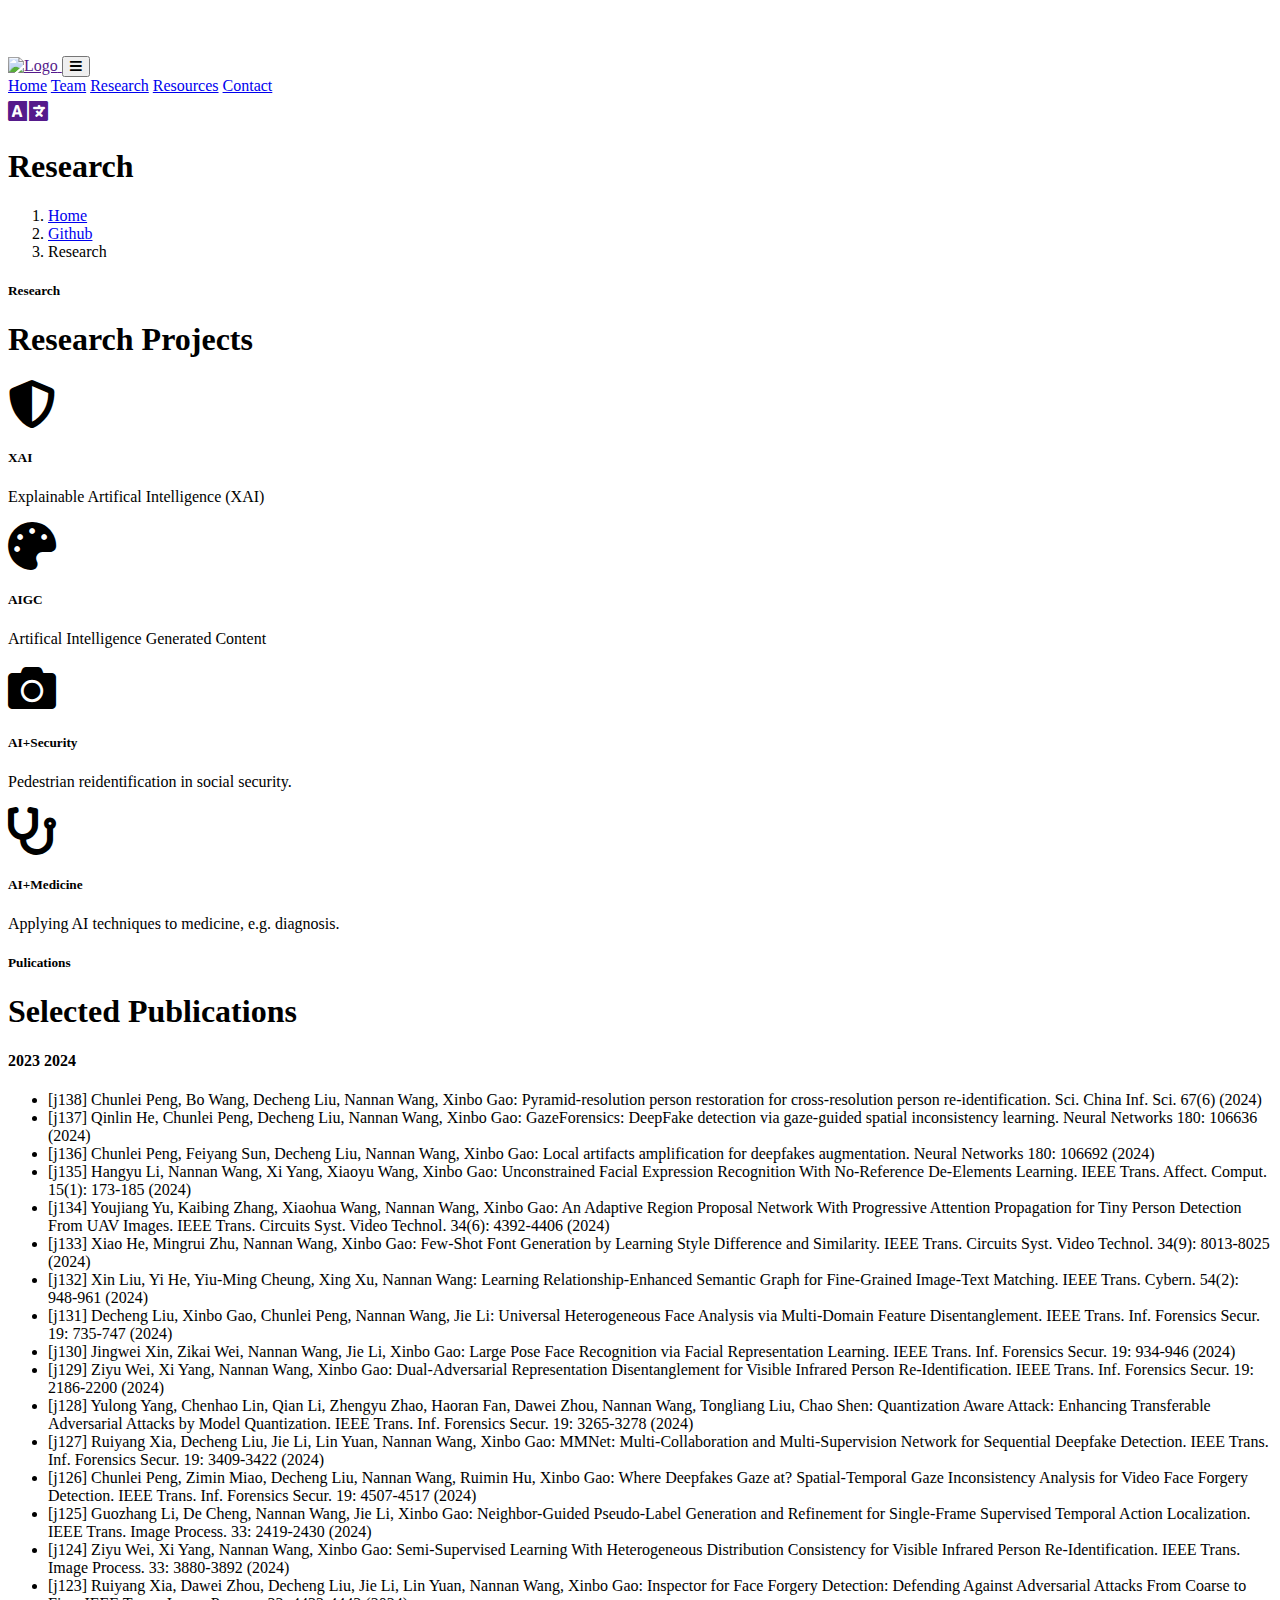
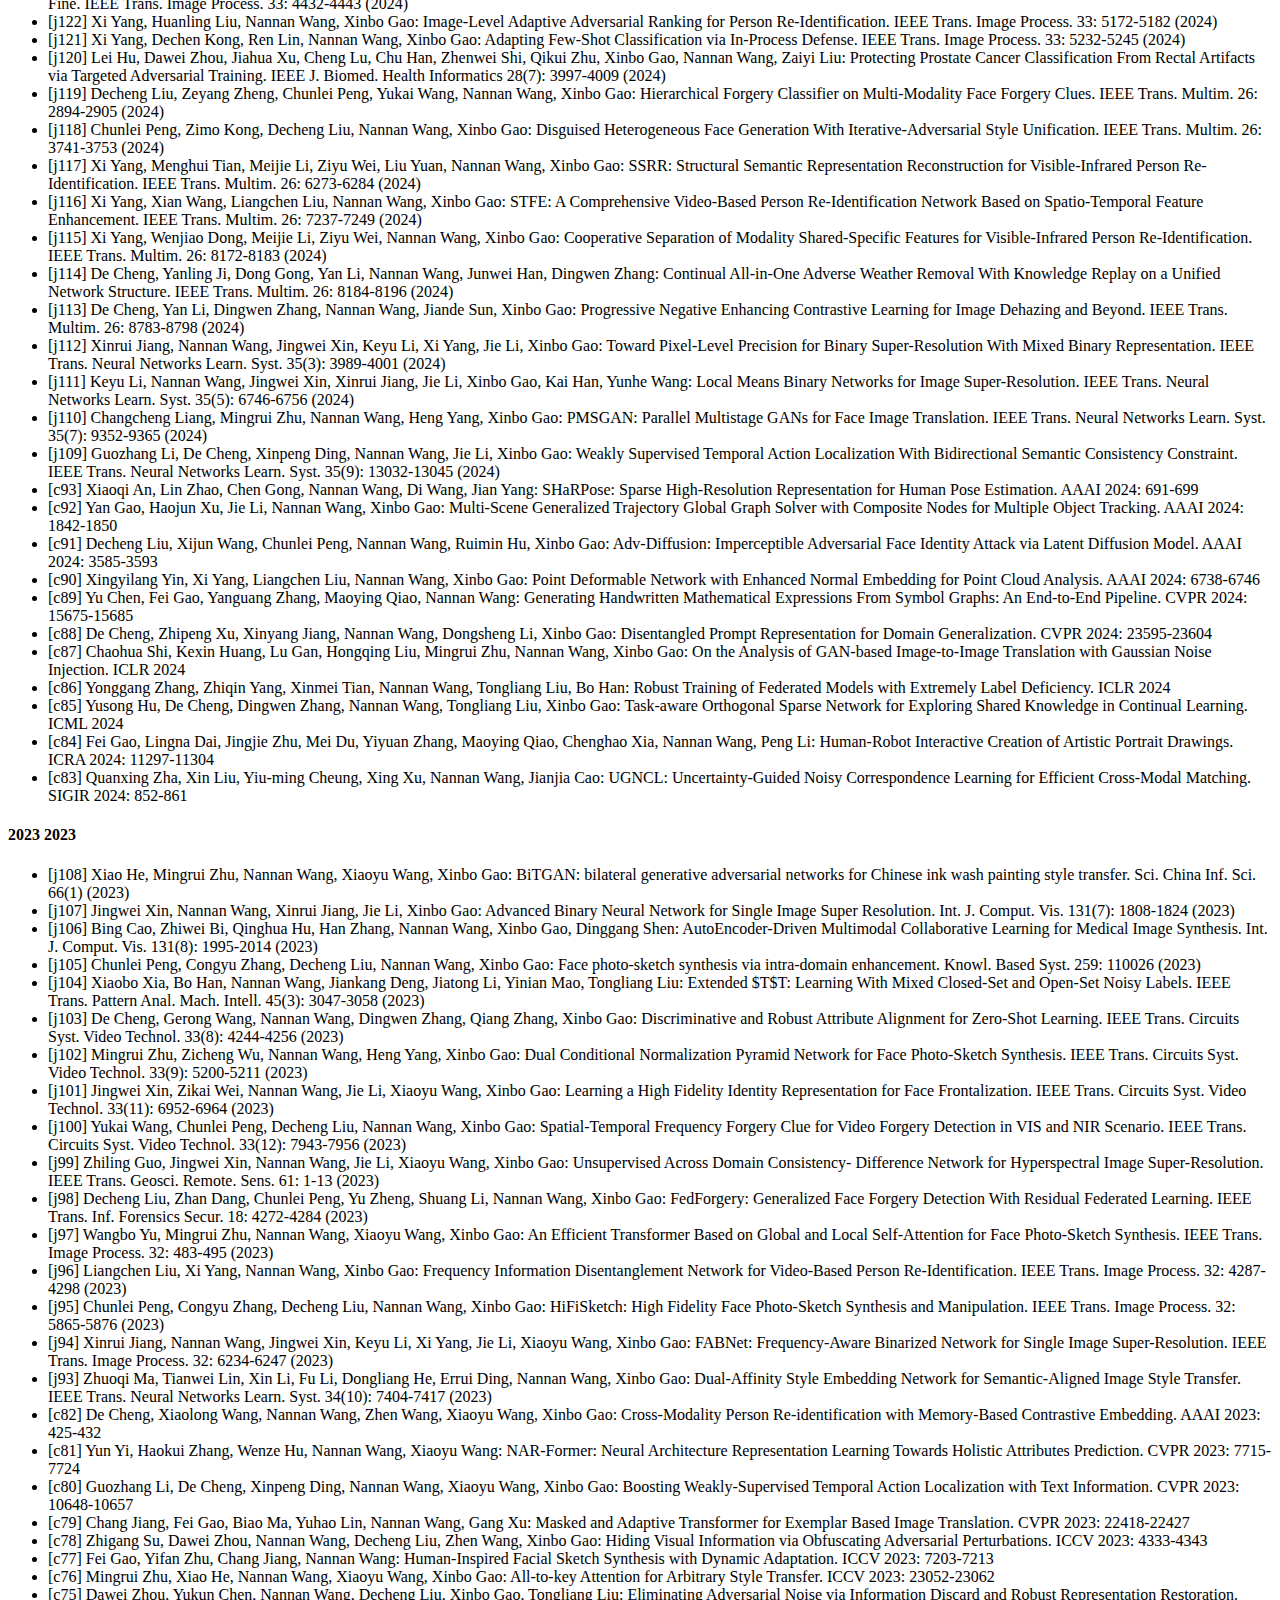
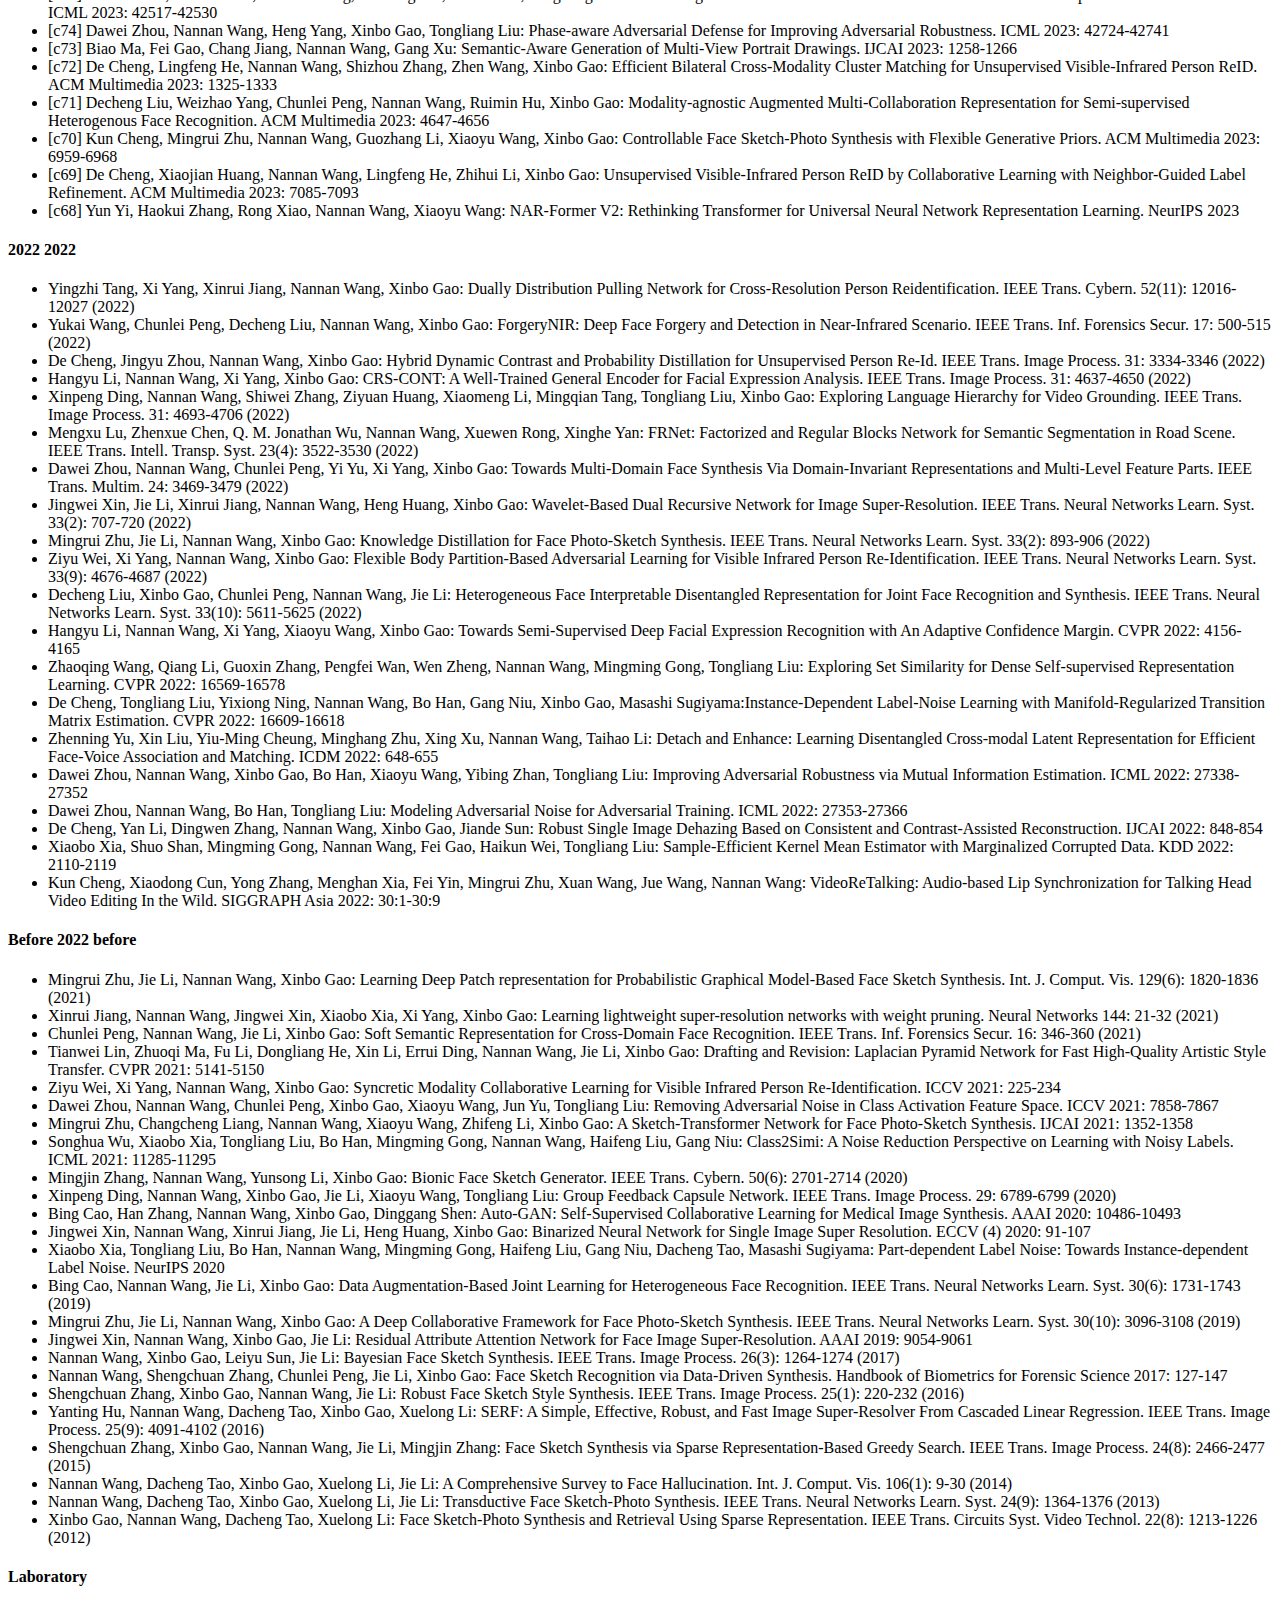
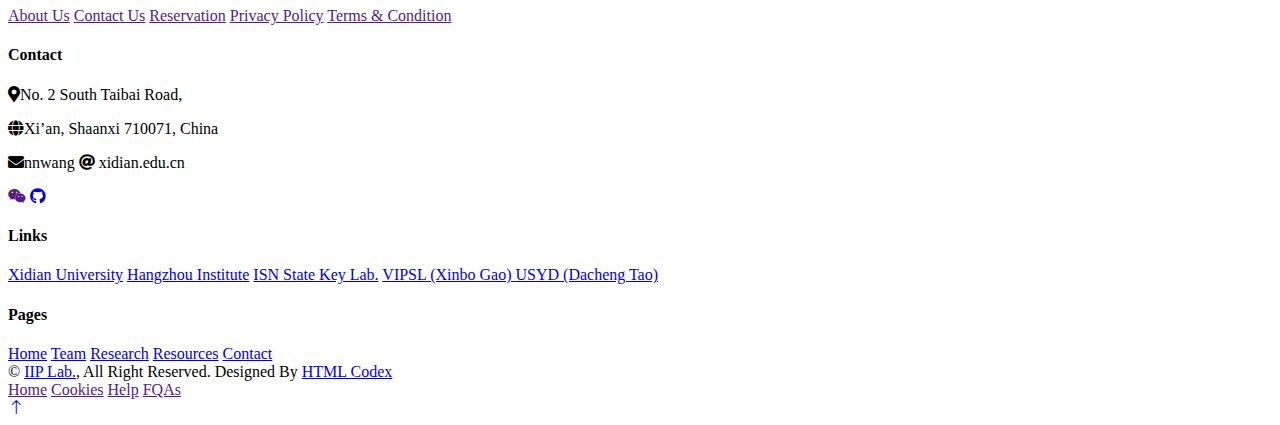
==== commit cef4c800: "Update research.html" ====
--- a/research.html
+++ b/research.html
@@ -190,7 +190,7 @@
 Semi-Supervised Learning With Heterogeneous Distribution Consistency for Visible Infrared Person Re-Identification. IEEE Trans. Image Process. 33: 3880-3892 (2024)</li>
     <li> [j123]      Ruiyang Xia, Dawei Zhou, Decheng Liu, Jie Li, Lin Yuan, Nannan Wang, Xinbo Gao:
 Inspector for Face Forgery Detection: Defending Against Adversarial Attacks From Coarse to Fine. IEEE Trans. Image Process. 33: 4432-4443 (2024)</li>
-    [<li> j122]      Xi Yang, Huanling Liu, Nannan Wang, Xinbo Gao:
+    <li> [j122]      Xi Yang, Huanling Liu, Nannan Wang, Xinbo Gao:
 Image-Level Adaptive Adversarial Ranking for Person Re-Identification. IEEE Trans. Image Process. 33: 5172-5182 (2024)</li>
     <li> [j121]      Xi Yang, Dechen Kong, Ren Lin, Nannan Wang, Xinbo Gao:
 Adapting Few-Shot Classification via In-Process Defense. IEEE Trans. Image Process. 33: 5232-5245 (2024)</li>
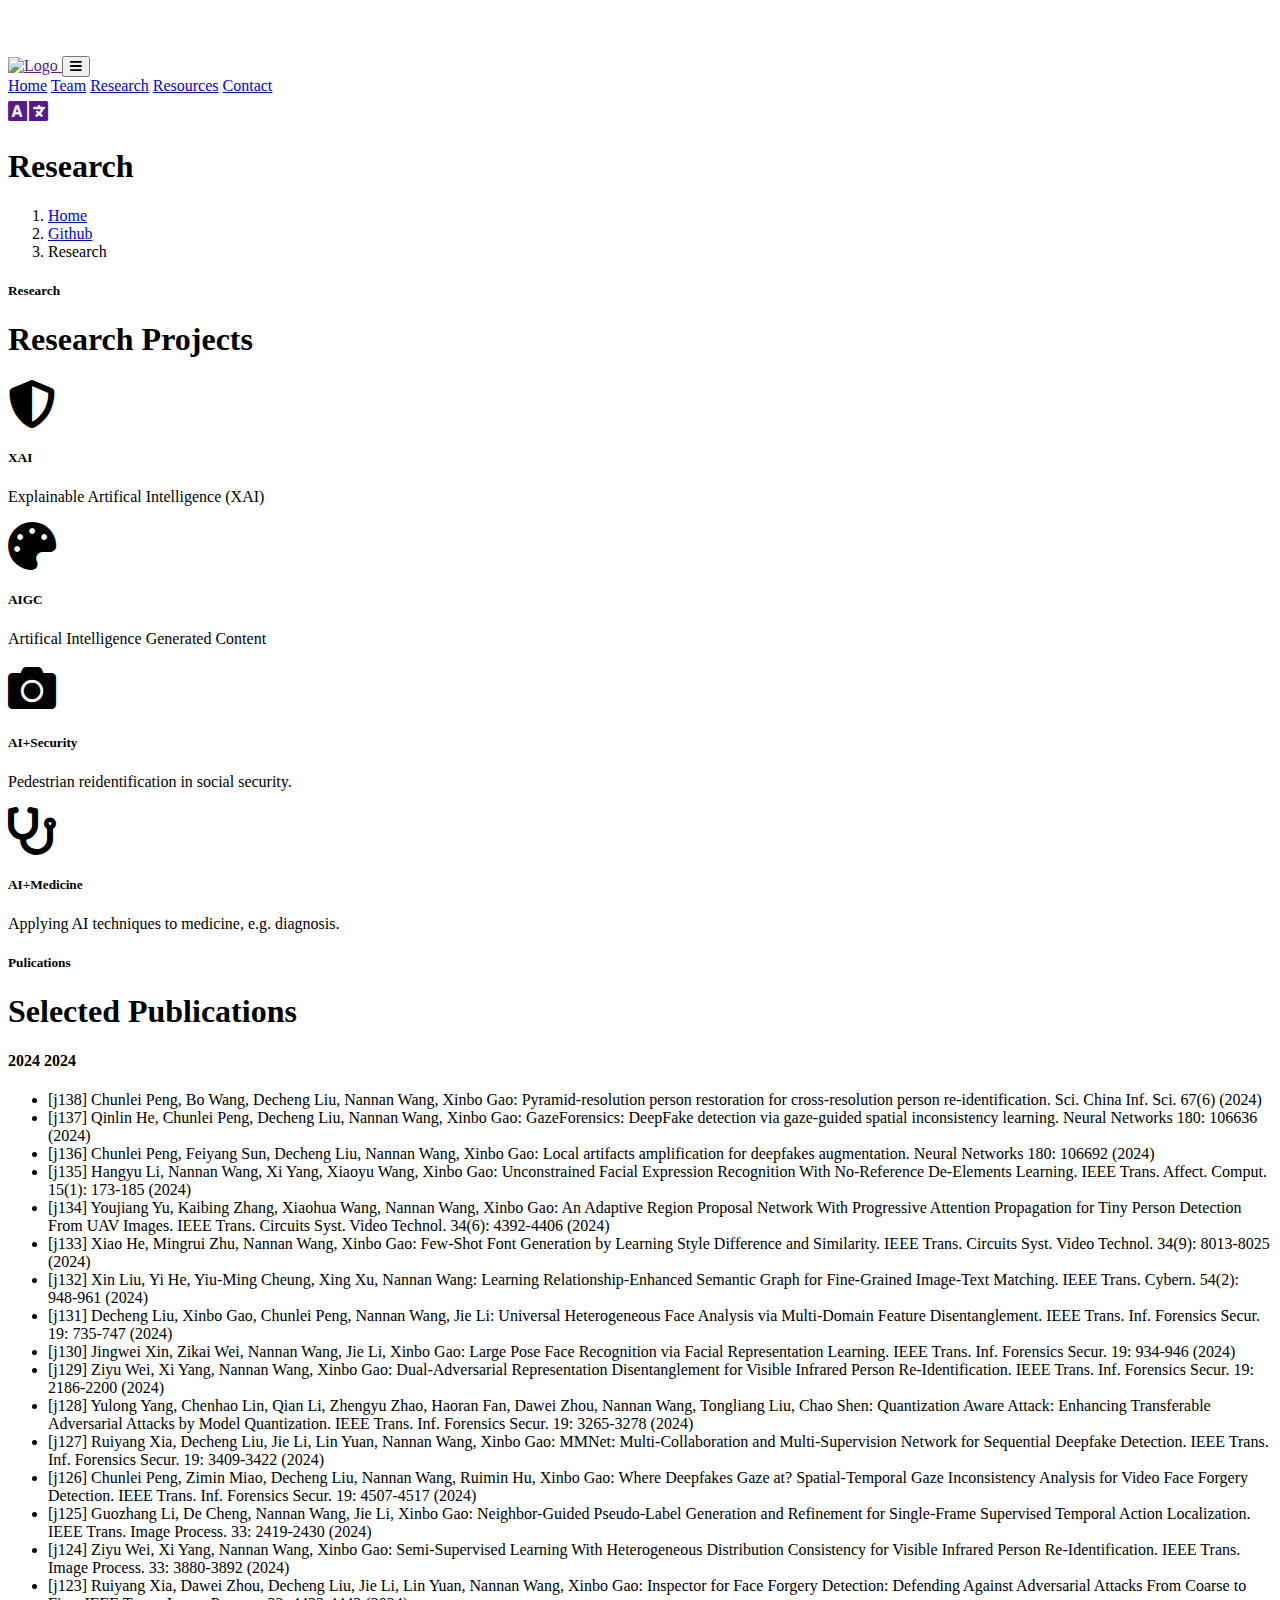
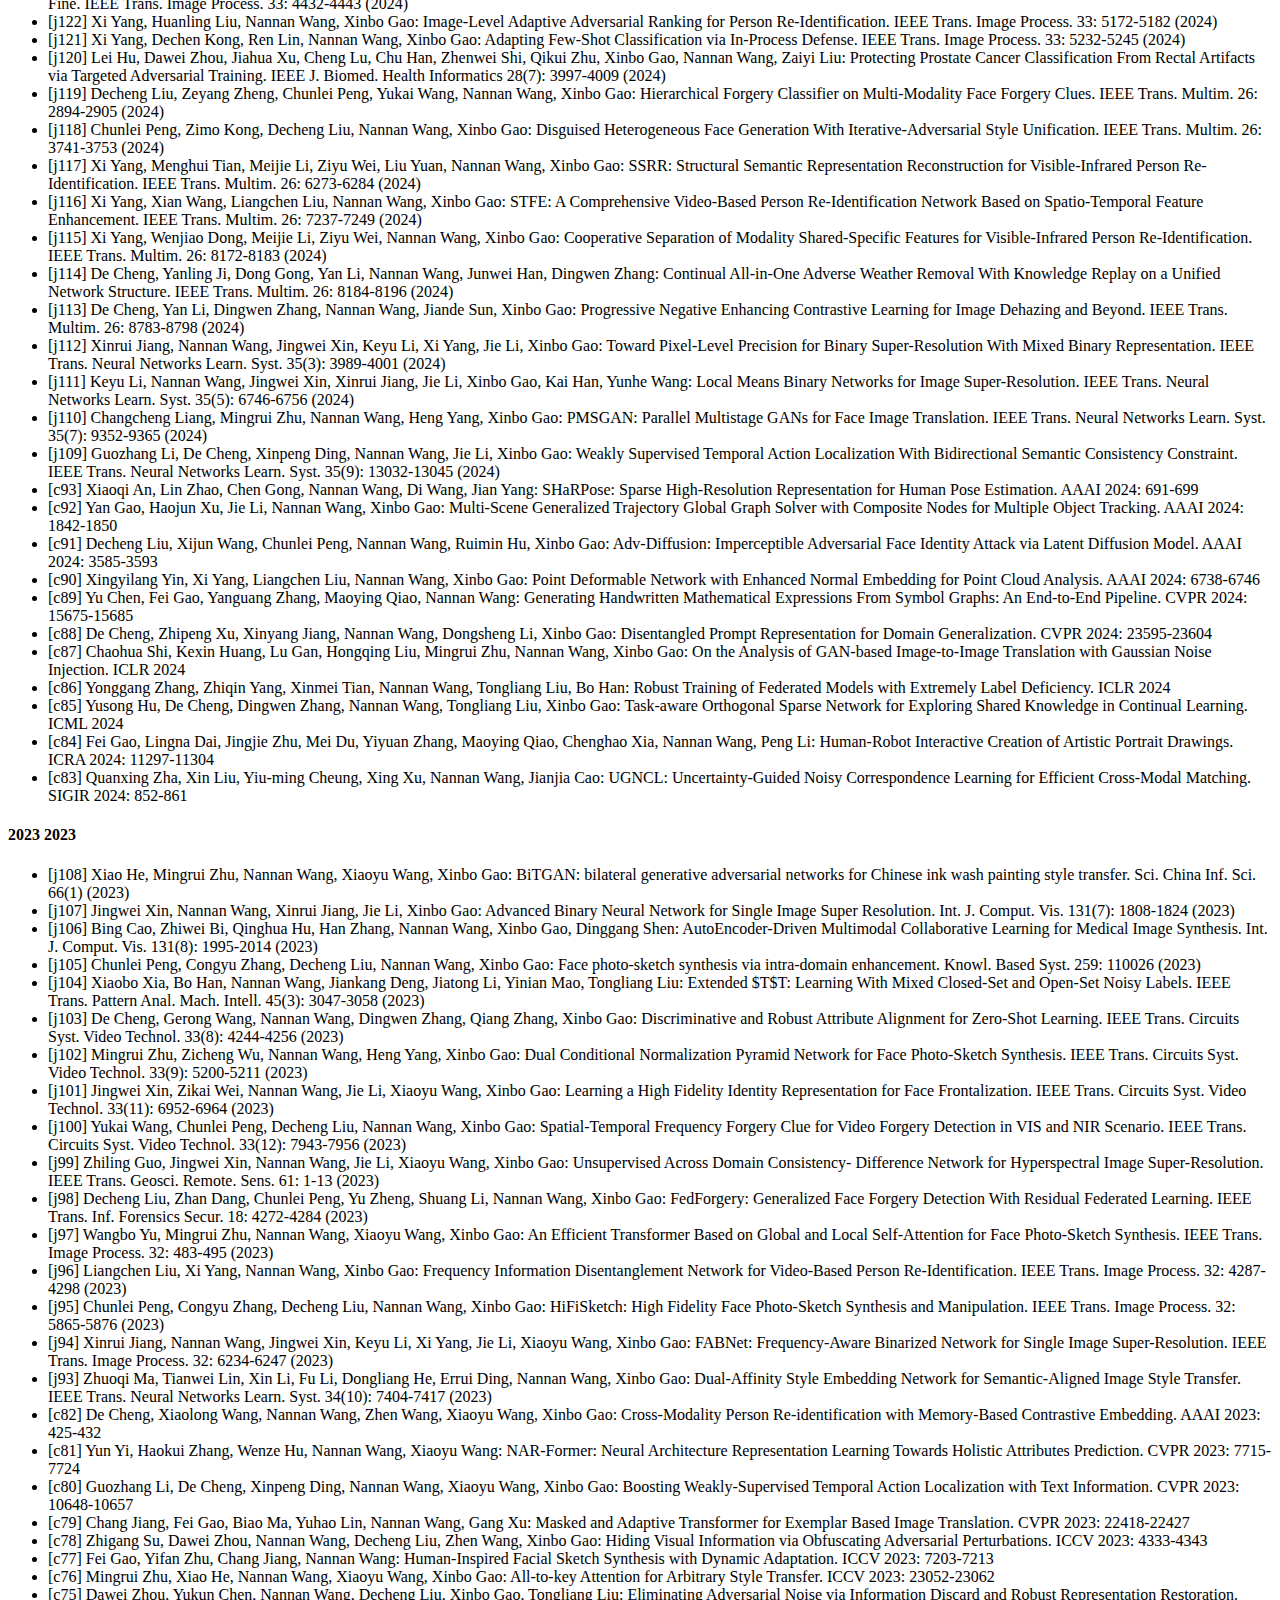
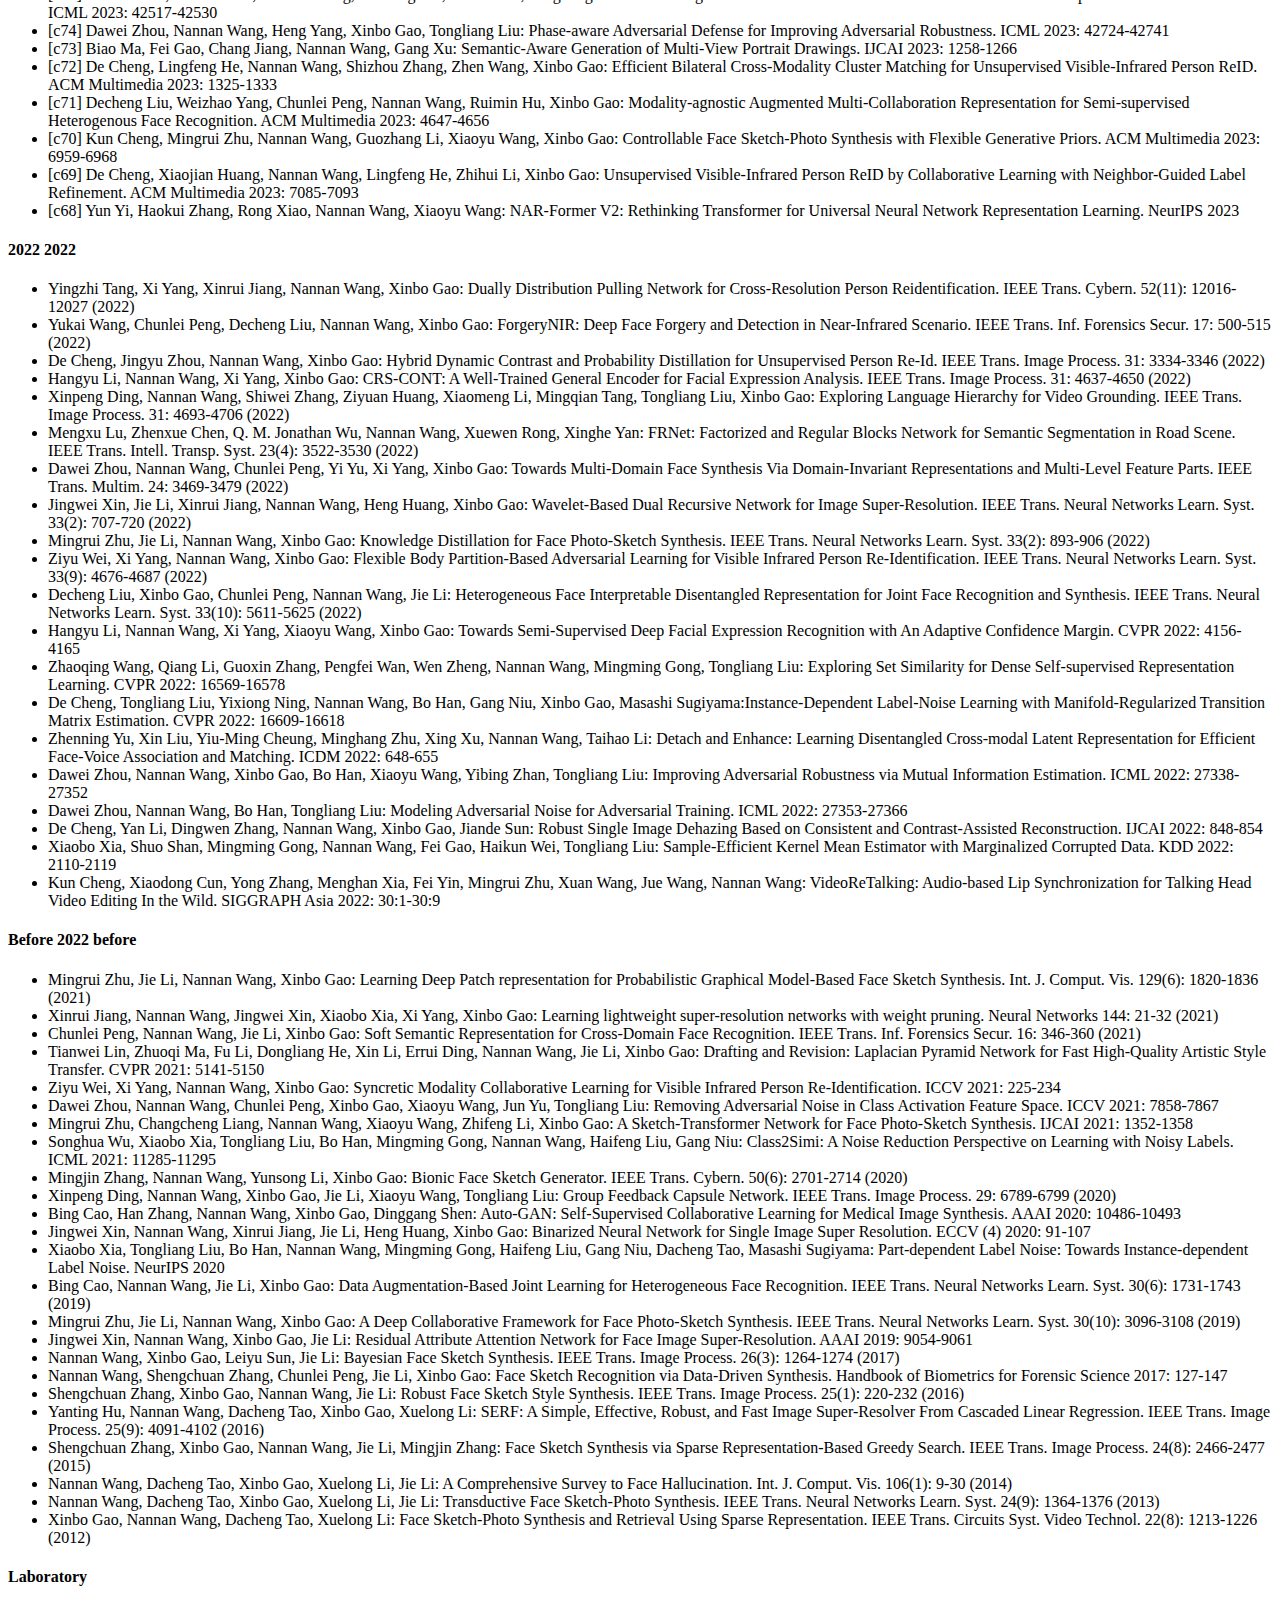
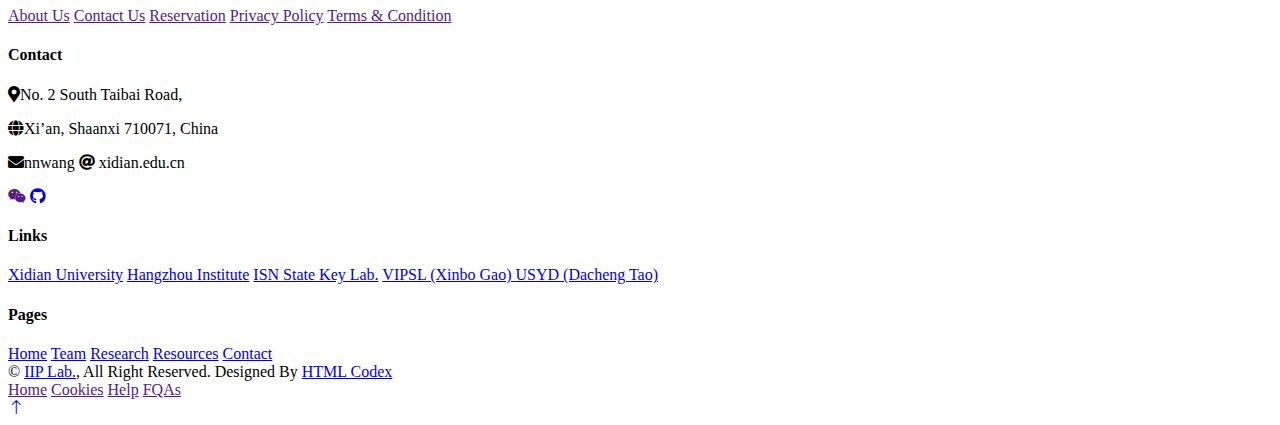
==== commit bc36f021: "Update research.html" ====
--- a/research.html
+++ b/research.html
@@ -154,7 +154,7 @@
                     <div class="d-flex align-items-center wow fadeInUp" data-wow-delay="0.1s">
                         <div class="w-100 d-flex flex-column text-start ps-4">
                             <h4 class="d-flex justify-content-between border-bottom pb-2">
-                                <span>2023</span>
+                                <span>2024</span>
                                 <span class="text-primary">2024</span>
                             </h4>
                             <ul>
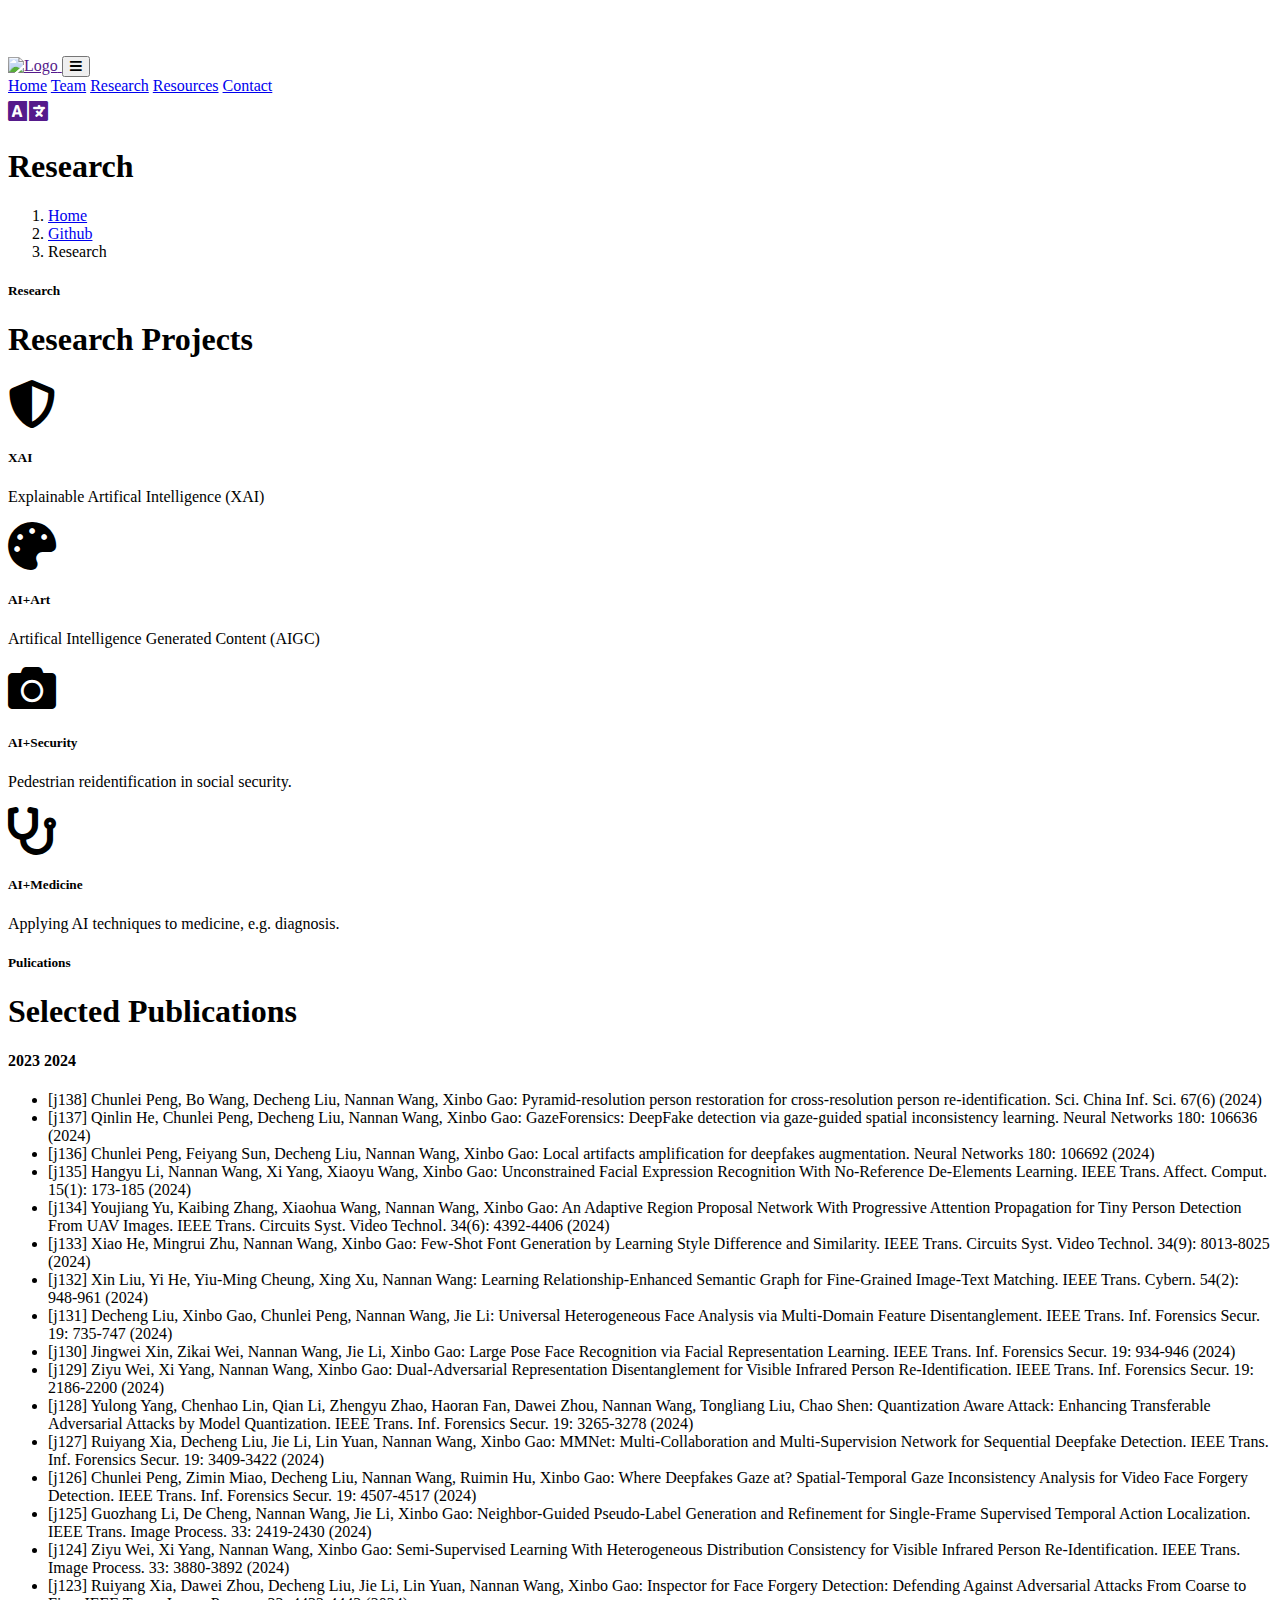
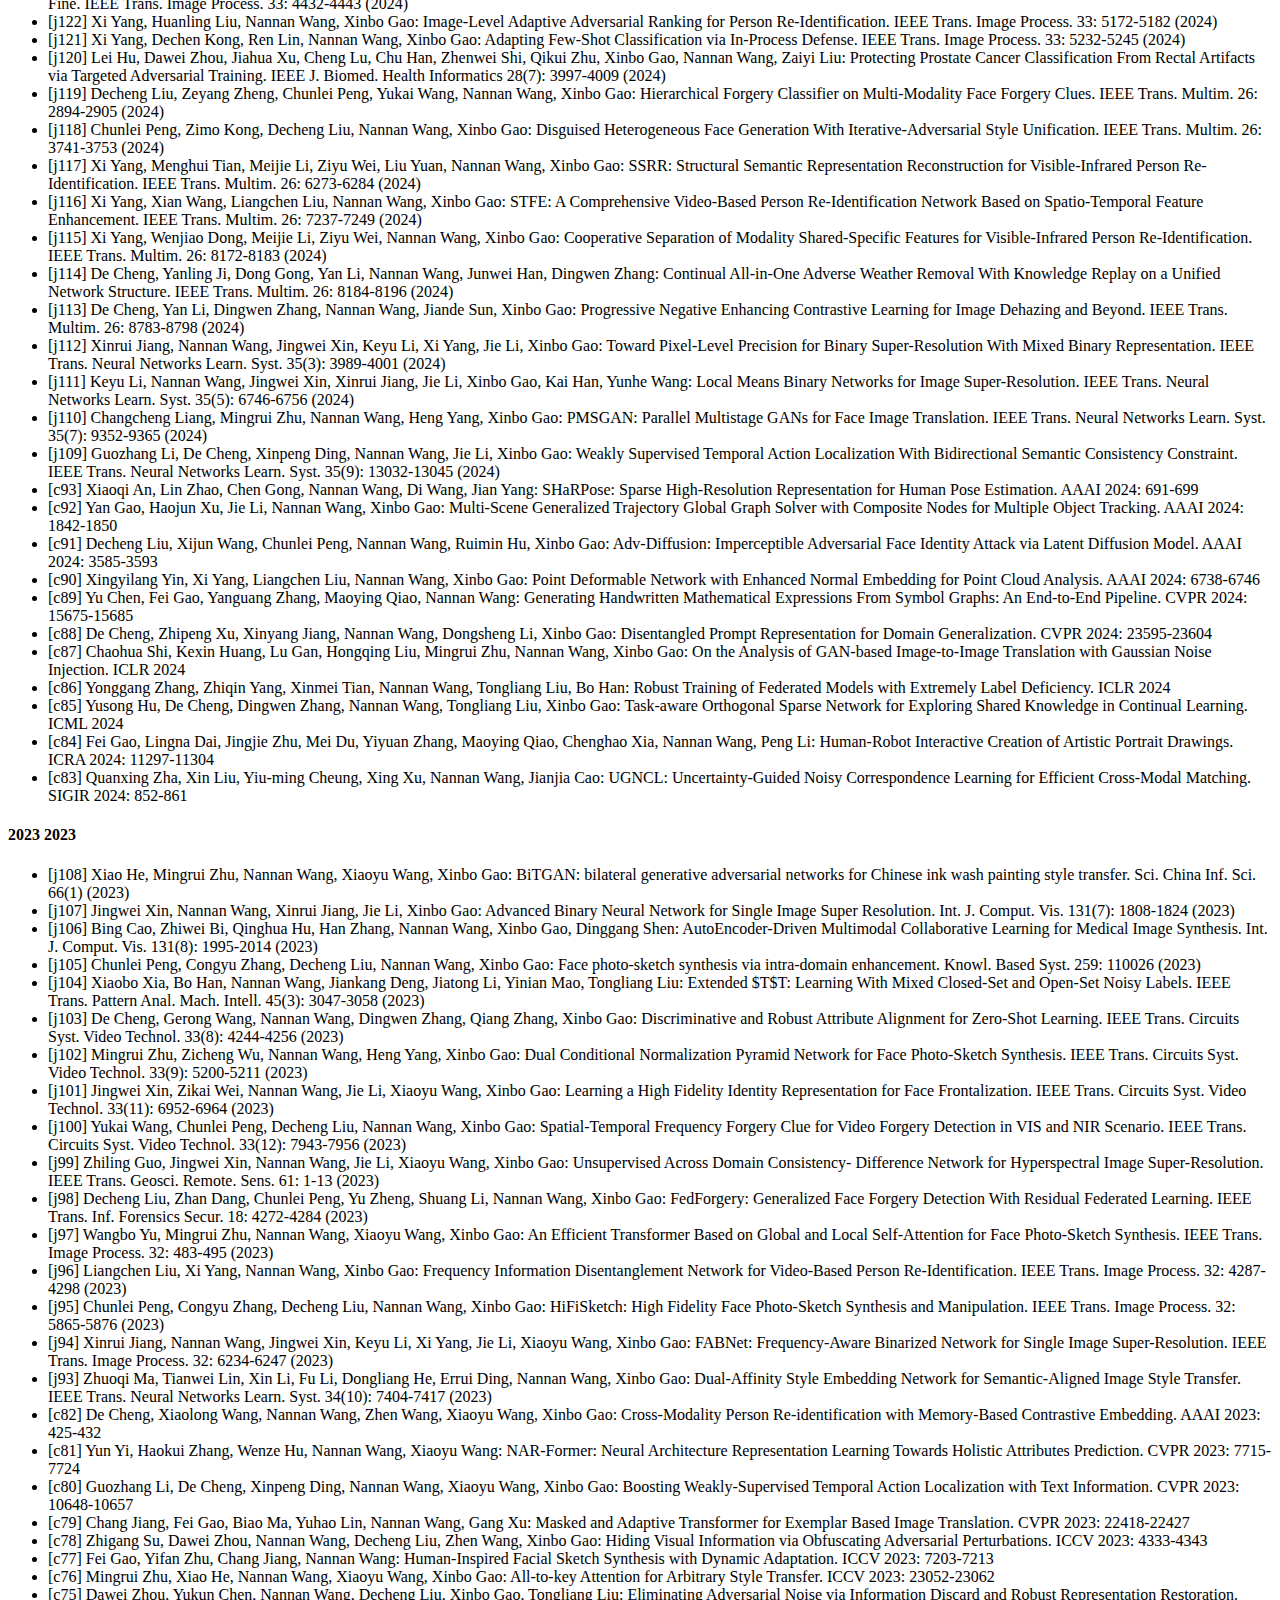
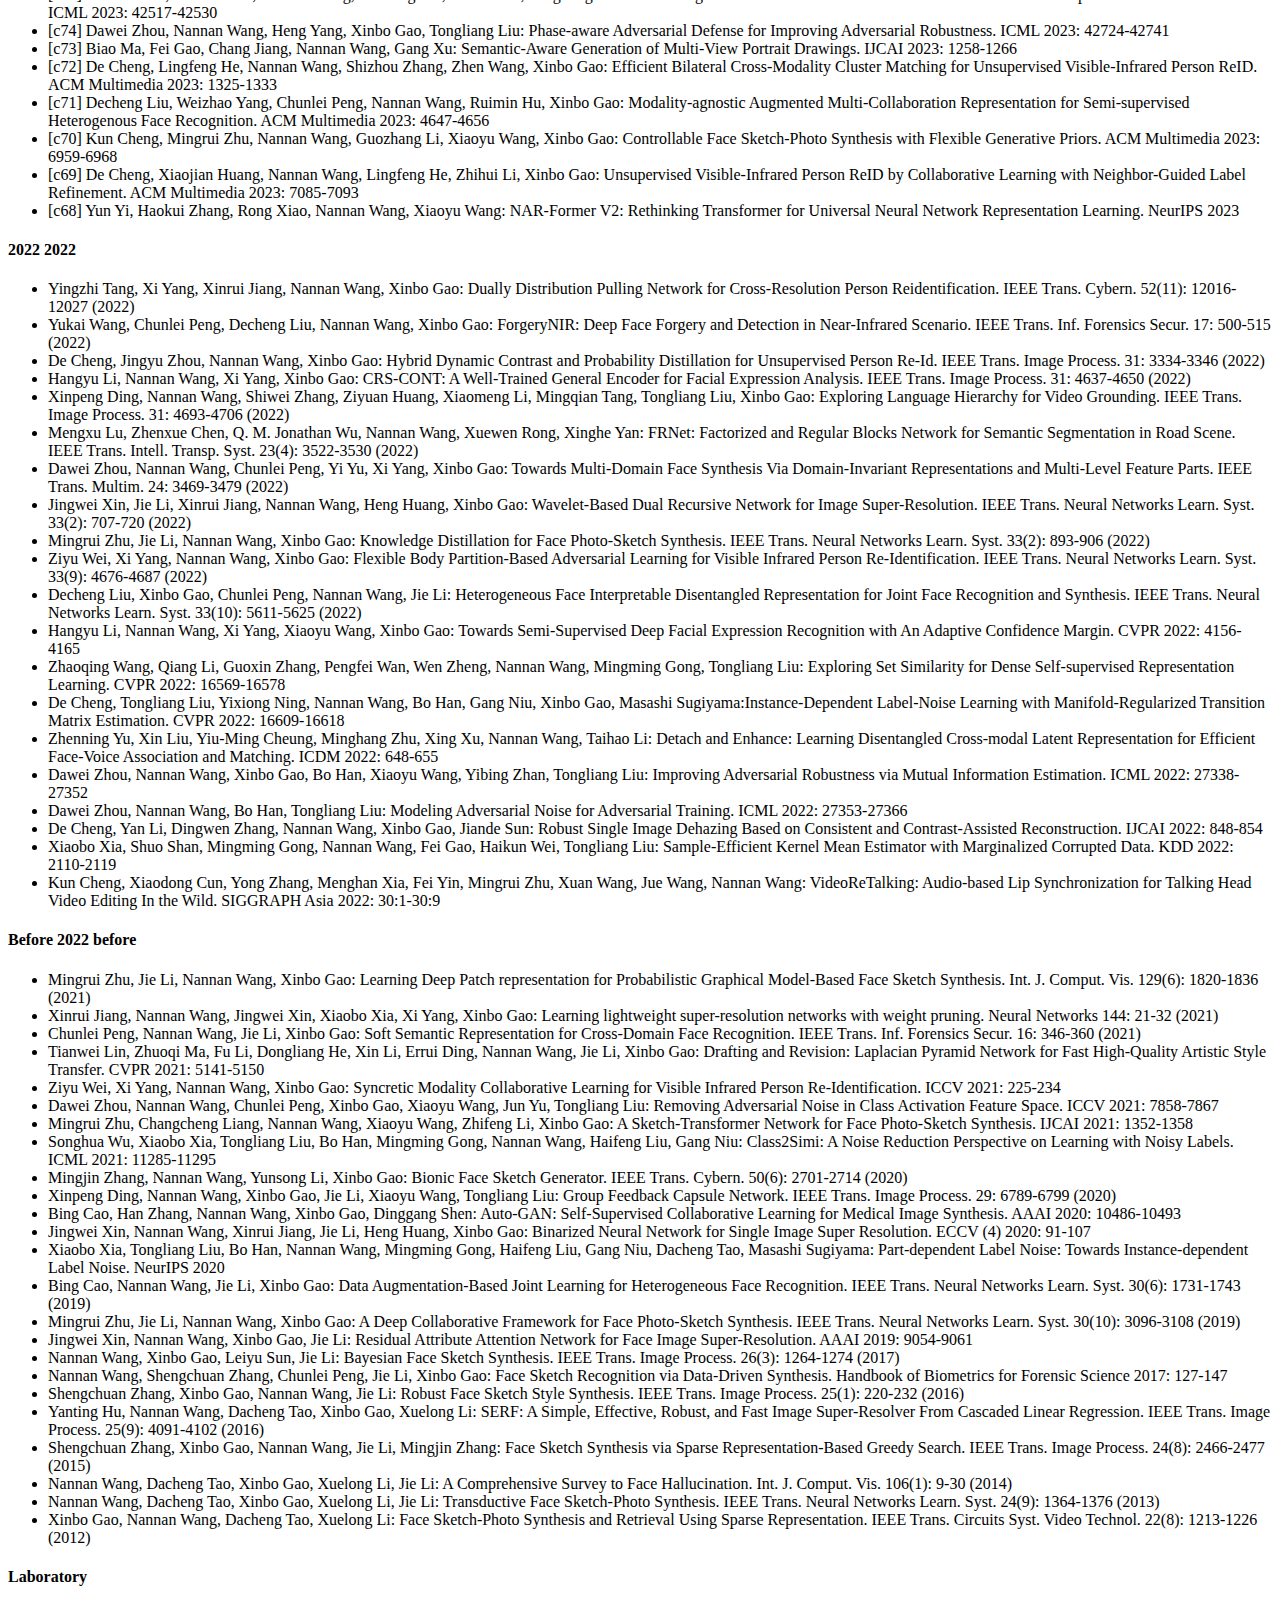
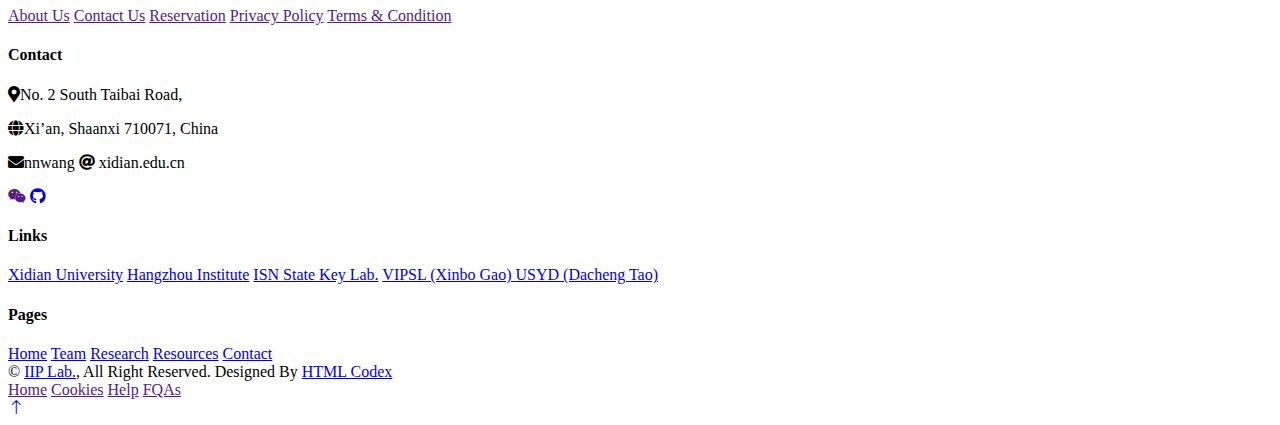
==== commit 6fa35a96: "Update research.html" ====
--- a/research.html
+++ b/research.html
@@ -115,8 +115,8 @@
                         <div class="service-item rounded pt-3">
                             <div class="p-4">
                                 <i class="fa fa-3x fa-palette text-primary mb-4"></i>
-                                <h5>AIGC</h5>
-                                <p>Artifical Intelligence Generated Content</p>
+                                <h5>AI+Art</h5>
+                                <p>Artifical Intelligence Generated Content (AIGC)</p>
                             </div>
                         </div>
                     </div>
@@ -154,7 +154,7 @@
                     <div class="d-flex align-items-center wow fadeInUp" data-wow-delay="0.1s">
                         <div class="w-100 d-flex flex-column text-start ps-4">
                             <h4 class="d-flex justify-content-between border-bottom pb-2">
-                                <span>2024</span>
+                                <span>2023</span>
                                 <span class="text-primary">2024</span>
                             </h4>
                             <ul>
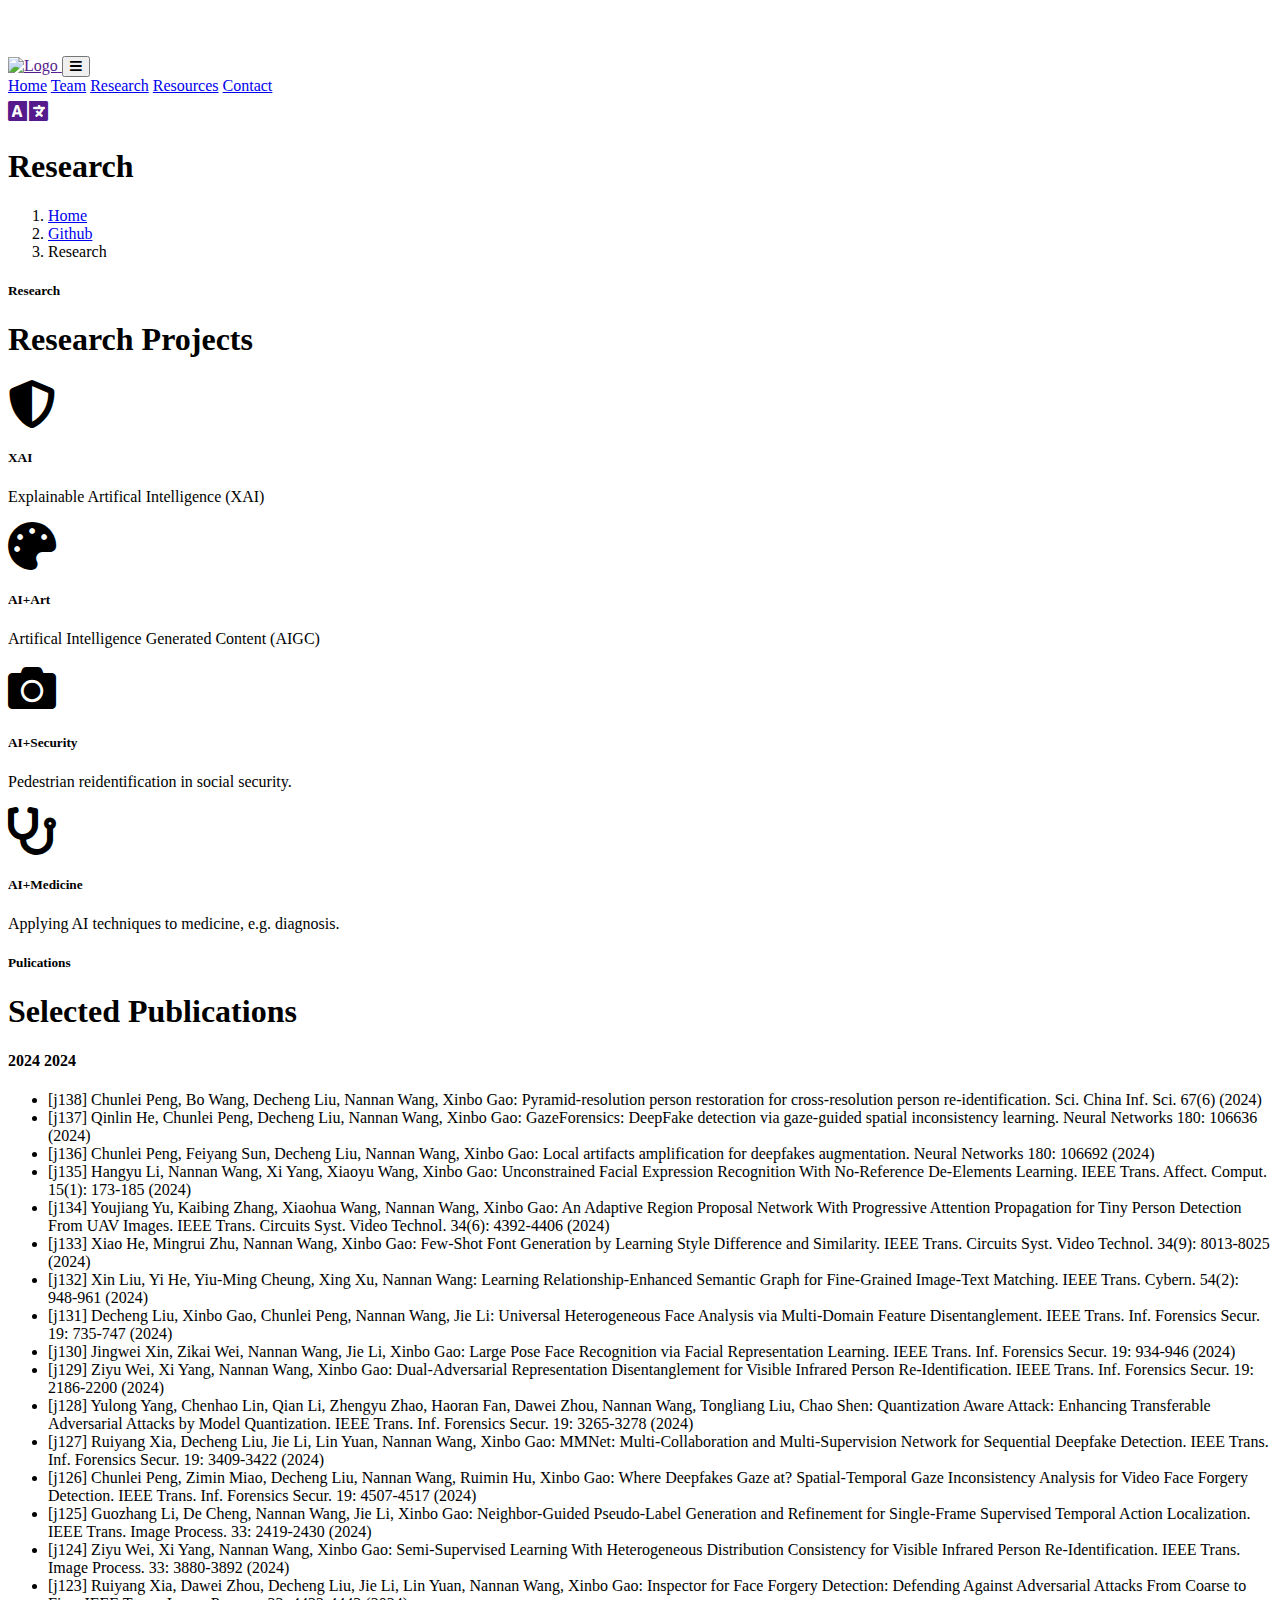
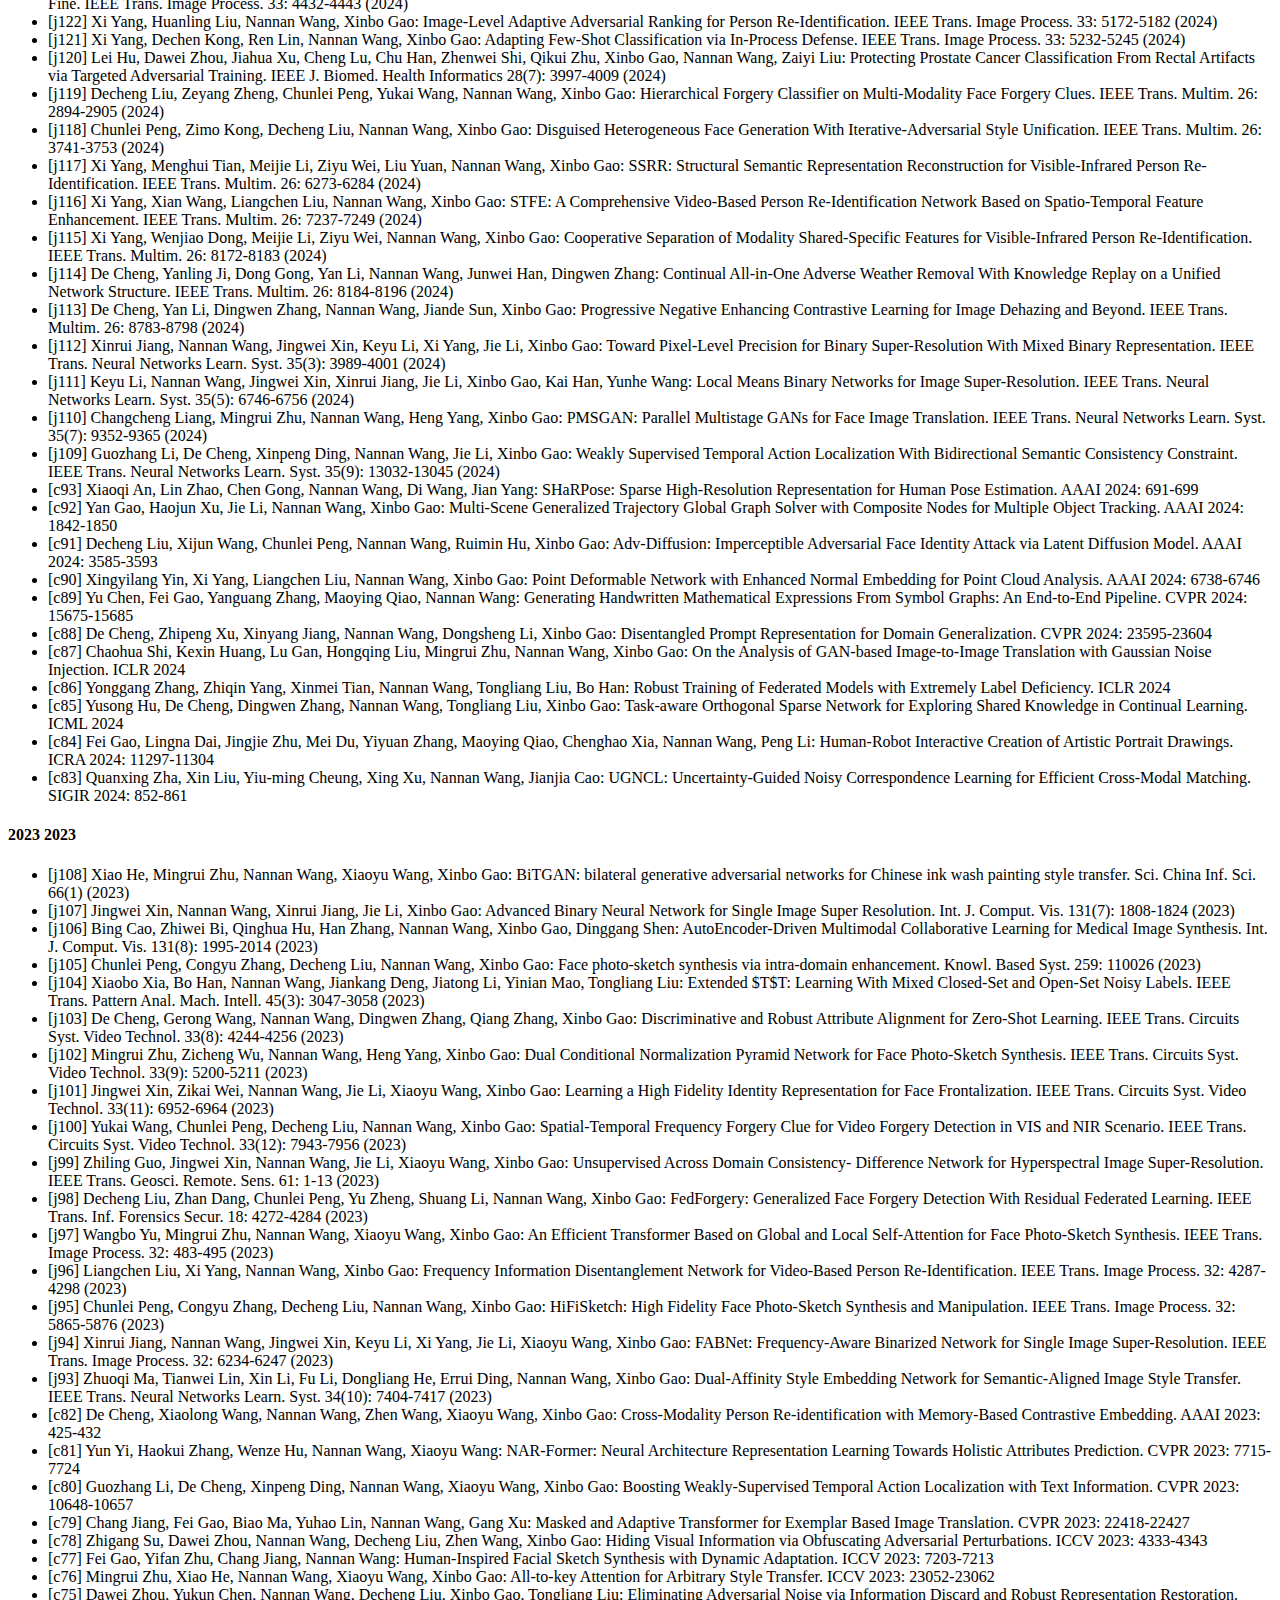
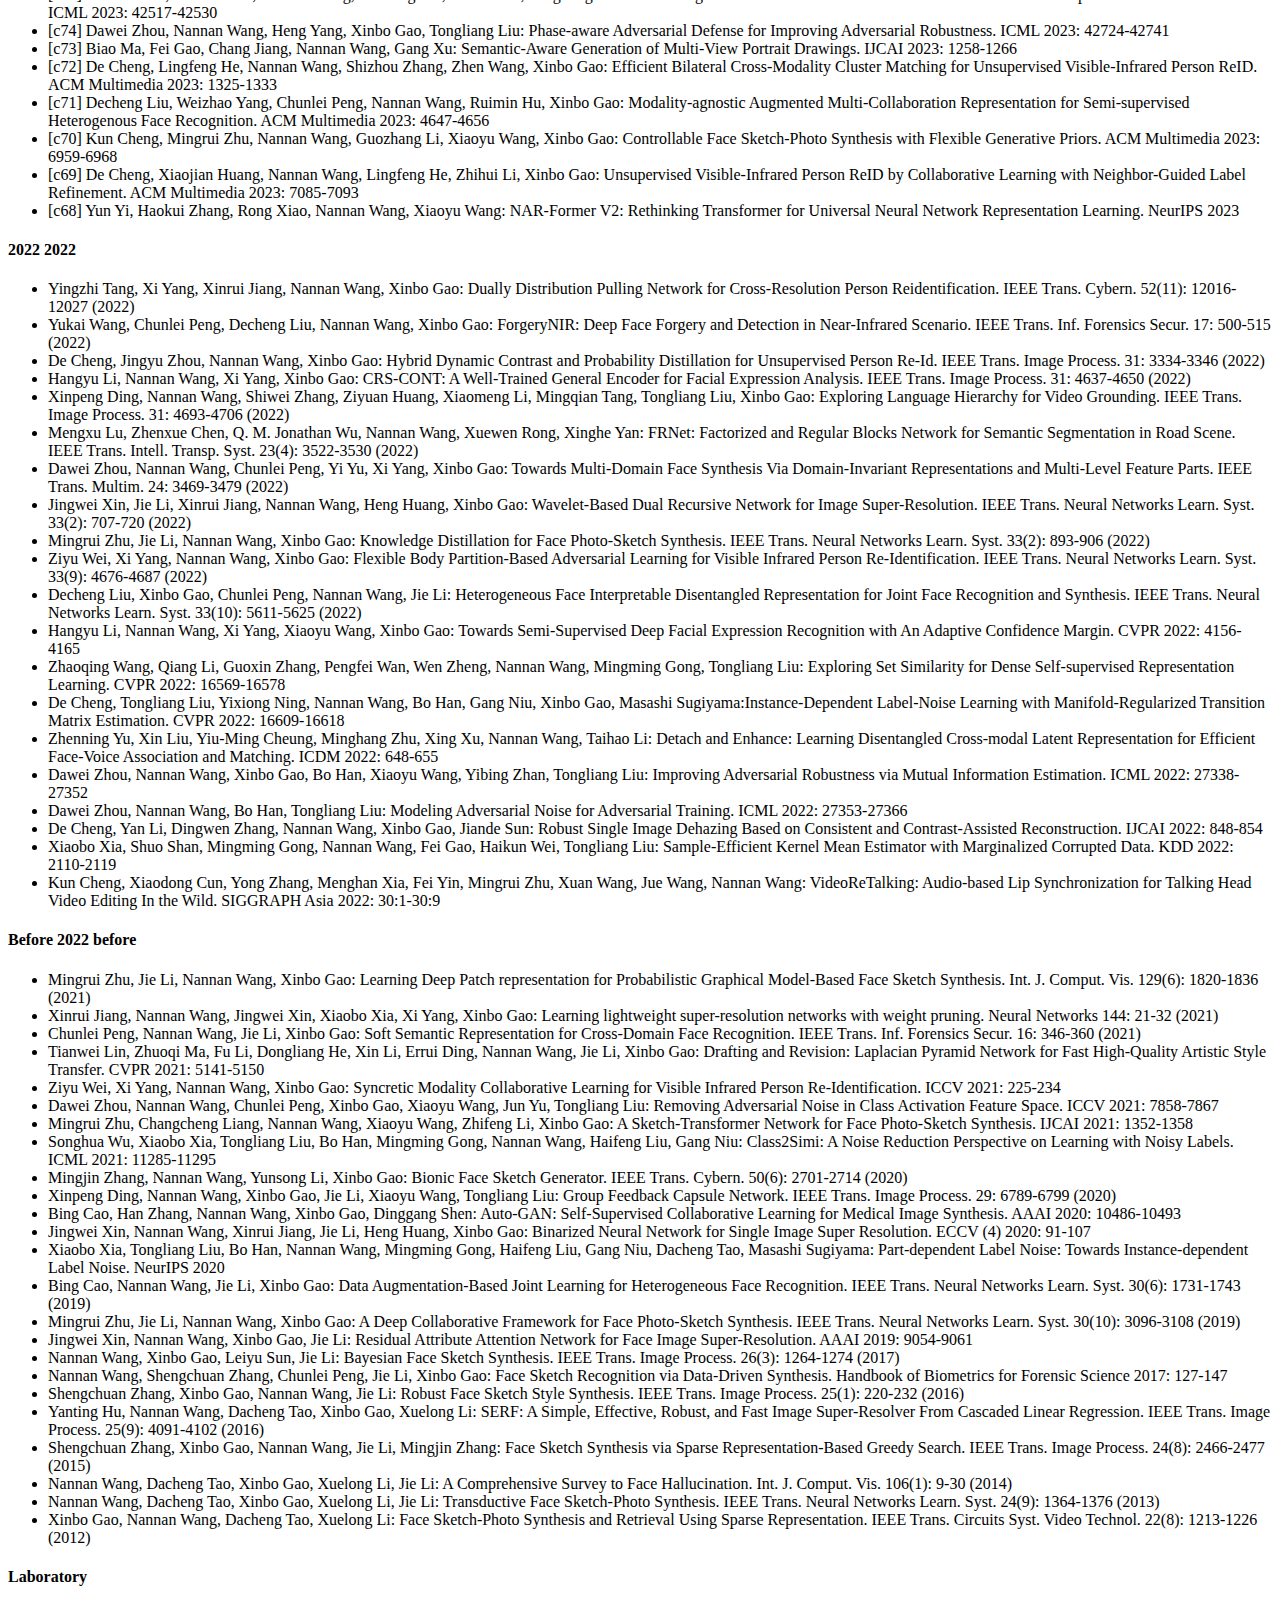
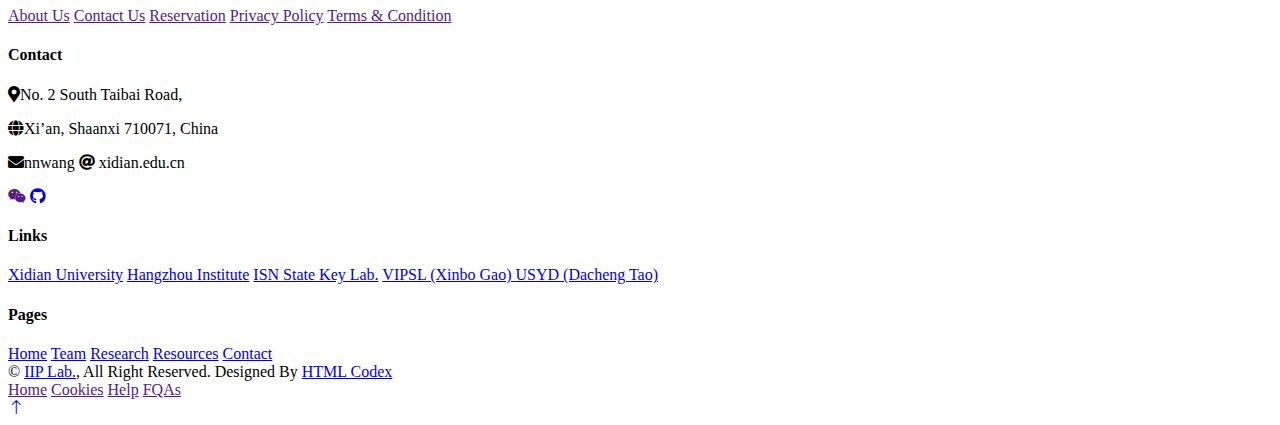
==== commit a67a2880: "Merge branch 'main' of https://github.com/iip-xdu/iip-xdu.github.io" ====
--- a/research.html
+++ b/research.html
@@ -154,7 +154,7 @@
                     <div class="d-flex align-items-center wow fadeInUp" data-wow-delay="0.1s">
                         <div class="w-100 d-flex flex-column text-start ps-4">
                             <h4 class="d-flex justify-content-between border-bottom pb-2">
-                                <span>2023</span>
+                                <span>2024</span>
                                 <span class="text-primary">2024</span>
                             </h4>
                             <ul>
